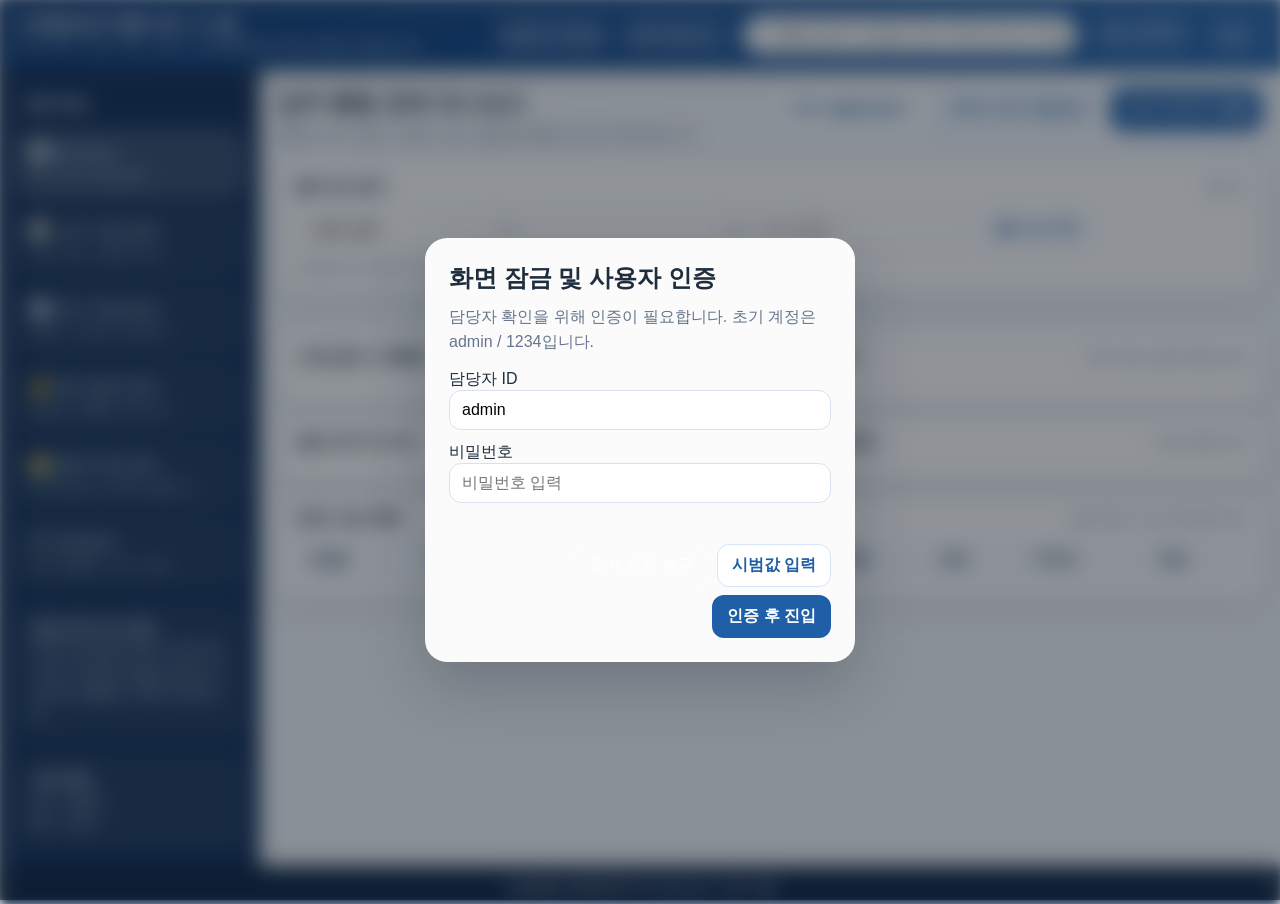
==== index.html @ aa7e74bd "Rename index (4).html to index.html" ====
<!DOCTYPE html>
<html lang="ko">
<head>
<meta charset="UTF-8">
<meta name="viewport" content="width=device-width, initial-scale=1.0">
<title>교육행정업무 통합 관리 시스템 v6.2 PWA</title>
<link rel="manifest" href="./manifest.webmanifest">
<meta name="theme-color" content="#1f5fa8">
<link rel="icon" href="./assets/icons/icon-192.png">
<link rel="apple-touch-icon" href="./assets/icons/icon-192.png">
<link rel="stylesheet" href="./css/style.css">
</head>
<body>
<div id="app" class="app blurred">
<header>
  <div class="title"><strong id="sysName">교육행정업무 통합 관리 시스템</strong><span id="sysSub">사업 계획 · 시달 · 예산 · 결과 · 문서출력을 한 화면 흐름으로 통합 관리</span></div>
  <div id="userChip" class="chip">담당자: 미인증</div>
  <div id="clockChip" class="chip">KST 로딩 중...</div>
  <div class="search"><input id="globalSearch" placeholder="통합 검색: 사업명, 부서, 목적, 장소, 대상"></div>
  <div class="toolbar"><div id="roleChip" class="chip">권한: ADMIN</div><button id="lockBtn" class="ghost">잠금</button></div>
</header>
<aside>
  <h3>업무 메뉴</h3>
  <div class="nav">
    <button class="active" data-page="dash">📊<span> 대시보드</span><small>KPI · 일정 · 알림 현황</small></button>
    <button data-page="create">📝<span> 신규 사업 생성</span><small>기획 · 예산 · 결재선 작성</small></button>
    <button data-page="doc">📄<span> 문서 자동 생성</span><small>계획서 · 회의록 · 결과보고</small></button>
    <button data-page="manage">💰<span> 예산·결과 관리</span><small>실집행 · 집행률 · 결과요약</small></button>
    <button data-page="flow">🗂️<span> 결재·이력 관리</span><small>다단계 결재 · 휴지통 · 활동로그</small></button>
    <button data-page="ops">🛠️<span> 운영센터</span><small>권한 · 템플릿 · 보안 · 백업</small></button>
  </div>
  <div class="sidebox"><strong>운영 단계 v6.2 PWA</strong><br>CSS·JS·Assets·PWA 구조로 분리하고 GitHub Pages 배포와 오프라인 실행을 고려한 버전입니다.</div>
  <div class="sidebox"><strong>시범 계정</strong><br><span style="font-family:Consolas,monospace">ID: admin</span><br><span style="font-family:Consolas,monospace">PW: 1234</span></div>
</aside>
<main>
  <section id="dash" class="page active">
    <div class="top"><div><h1>업무 통합 관제 대시보드</h1><p>총괄 지표, 일정, 위험 신호, 알림센터를 한 번에 확인합니다.</p></div><div class="toolbar"><button id="csvUpBtn" class="sec">CSV 일괄 업로드</button><button id="csvTplBtn" class="soft">CSV 서식 다운로드</button><button id="yearOutBtn" class="pri">연간 데이터 추출</button><input id="csvFile" type="file" accept=".csv" hidden></div></div>
    <div class="card" style="margin-bottom:12px"><div class="section"><h2>필터 및 검색</h2><span id="resultMeta">총 0건</span></div><div class="filters"><select id="statusF"><option value="all">전체 상태</option><option>기획</option><option>시달</option><option>완료</option><option>보류</option></select><select id="yearF"></select><input id="deptF" placeholder="부서 필터"><button id="clearF" class="sec">필터 초기화</button><span class="muted">사업명·부서·담당자·목적·장소·태그를 통합 검색합니다.</span></div></div>
    <div id="kpis" class="grid4"></div>
    <div id="alerts" class="alerts"></div>
    <div class="grid2" style="margin-bottom:12px">
      <div class="card"><div class="section"><h2>사업 일정 스케줄러</h2><span>KST 기준 D-Day</span></div><div id="months" style="display:grid;grid-template-columns:repeat(12,1fr);gap:6px;margin-bottom:8px"></div><div id="timeline"></div></div>
      <div class="card"><div class="section"><h2>알림센터</h2><span>기한, 예산, 결재 위험 신호</span></div><div id="dashNotes" class="note-list"></div></div>
    </div>
    <div class="grid2" style="margin-bottom:12px">
      <div class="card"><div class="section"><h2>일정 요약 리스트</h2><span>기한 임박 순</span></div><div id="sched" class="note-list"></div></div>
      <div class="card"><div class="section"><h2>상태별 분포</h2><span>사업 진행 단계</span></div><div id="statusSummary" class="note-list"></div></div>
    </div>
    <div class="card"><div class="section"><h2>전체 사업 목록</h2><span>상태 변경, 수정, 휴지통 이동</span></div><div class="wrap"><table><thead><tr><th>사업명</th><th>부서</th><th>기간</th><th>예산</th><th>실집행</th><th>결재</th><th>상태</th><th>D-Day</th><th>작업</th></tr></thead><tbody id="projectRows"></tbody></table></div></div>
  </section>

  <section id="create" class="page">
    <div class="top"><div><h1>신규 사업 생성</h1><p>기획·지침 수립에 필요한 마스터 데이터와 다단계 결재선을 함께 작성합니다.</p></div><div class="toolbar"><span id="editBadge" class="mini badge" style="display:none">수정 모드</span><button id="resetForm" class="sec">입력 초기화</button><button id="saveProj" class="pri">저장</button></div></div>
    <div class="card">
      <div class="section"><h2>과거 사업 복제 및 수정</h2><span>기존 사업을 복제하거나 수정 모드로 불러옵니다.</span></div>
      <div class="form">
        <div><label>복제 대상 사업</label><select id="cloneSel"><option value="">새로 작성</option></select></div>
        <div><label>수정 대상 사업</label><select id="editSel"><option value="">선택 안 함</option></select></div>
        <div><label>담당 부서</label><input id="fDept"></div>
        <div><label>담당자 메모</label><input id="fMgr"></div>
        <div><label>사업명</label><input id="fTitle"></div>
        <div><label>사업 유형</label><select id="fType"><option value="">선택</option><option>연수</option><option>회의</option><option>행사</option><option>공모</option><option>지원사업</option><option>점검</option><option>기타</option></select></div>
        <div><label>대상</label><input id="fTarget"></div>
        <div><label>장소</label><input id="fLoc"></div>
        <div><label>시작일</label><input id="fStart" type="date"></div>
        <div><label>종료일</label><input id="fEnd" type="date"></div>
        <div><label>우선순위</label><select id="fPriority"><option>중</option><option>상</option><option>하</option></select></div>
        <div><label>보안 등급</label><select id="fSec"><option>일반</option><option>대내</option><option>비공개</option></select></div>
        <div><label>최종 결재권자</label><input id="fApprover"></div>
        <div><label>결재 완료 목표일</label><input id="fDue" type="date"></div>
        <div class="full"><label>분류 태그</label><input id="fTags"></div>
        <div><label>추진 근거</label><textarea id="fBasis"></textarea></div>
        <div><label>목적</label><textarea id="fPurpose"></textarea></div>
        <div class="full"><label>방침</label><textarea id="fPolicy"></textarea></div>
      </div>
      <div class="section" style="margin-top:14px"><h3>예산 산출 엔진</h3><button id="addBudget" class="soft">예산 행 추가</button></div>
      <div class="wrap"><table><thead><tr><th>항목명</th><th>단가</th><th>인원</th><th>횟수</th><th>산출액</th><th>작업</th></tr></thead><tbody id="budgetRows"></tbody></table></div>
      <div style="display:flex;justify-content:flex-end;gap:8px;font-weight:800;margin-top:8px"><span>총액</span><span id="budgetTotal">0원</span></div>
      <div class="section" style="margin-top:14px"><h3>다단계 결재선</h3><button id="loadDefLine" class="soft">기본 결재선 불러오기</button></div>
      <div><label>결재선 정의</label><textarea id="fLine" placeholder="예: 기안:담당자&#10;검토:팀장&#10;협조:과장&#10;최종결재:교육장"></textarea><div class="muted" style="margin-top:6px">한 줄에 <strong>단계명:담당자/권한자</strong> 형식으로 입력합니다. 저장 시 첫 단계는 진행중, 나머지는 대기로 시작됩니다.</div></div>
    </div>
  </section>

  <section id="doc" class="page">
    <div class="top"><div><h1>문서 자동 생성</h1><p>계획서, 회의록, 결과보고서를 라이브 프리뷰와 함께 생성합니다.</p></div><div class="toolbar"><button id="copyHtml" class="sec">에듀파인 복사용 HTML 복사</button><button id="downRtf" class="pri">한글(.rtf) 다운로드</button><button id="printBtn" class="soft">인쇄</button></div></div>
    <div class="split">
      <div class="card">
        <div class="section"><h2>문서 컨트롤 패널</h2><span>저장된 사업과 템플릿 선택</span></div>
        <div class="form">
          <div><label>사업 선택</label><select id="dProj"></select></div>
          <div><label>문서 템플릿</label><select id="dTpl"><option value="plan">계획서</option><option value="minutes">회의록</option><option value="result">결과보고서</option></select></div>
          <div class="full"><label>문서 제목</label><input id="dTitle" placeholder="문서 제목을 직접 수정할 수 있습니다."></div>
          <div><label>문서 표기 부서</label><input id="dDept"></div>
          <div><label>기안자 표기</label><input id="dOfficer"></div>
          <div><label>수신</label><input id="dRecv" placeholder="예: 각급학교장, 관계 부서장"></div>
          <div><label>공개 구분</label><select id="dOpen"><option>공개</option><option>부분공개</option><option>비공개</option></select></div>
          <div><label>시행일자</label><input id="dDate" type="date"></div>
          <div><label>문서번호</label><input id="dNo"></div>
          <div class="full"><label>붙임 / 비고</label><textarea id="dAttach" style="min-height:88px" placeholder="여러 줄 입력 가능&#10;예: 1. 세부 추진 일정 1부.&#10;2. 예산 산출 기초내역 1부."></textarea></div>
        </div>
        <div class="note-list" style="margin-top:12px">
          <div class="note info"><strong>템플릿 연동</strong>운영센터에서 설정한 머리말·꼬리말·회의 안건 문구가 문서 프리뷰에 즉시 반영됩니다.</div>
          <div class="note info"><strong>다단계 결재선 출력</strong>사업별 결재선을 표 형태로 자동 삽입하여 공문서 흐름을 명확하게 표현합니다.</div>
        </div>
      </div>
      <div class="card"><div class="section"><h2>라이브 프리뷰</h2><span id="previewMeta" class="mini badge">미리보기 준비 중</span></div><div class="preview"><div id="docPaper" class="paper"></div></div></div>
    </div>
  </section>

  <section id="manage" class="page">
    <div class="top"><div><h1>예산·결과 관리</h1><p>사업별 실집행, 집행률, 차액, 결과 요약을 입력하고 관리합니다.</p></div><div class="toolbar"><button id="saveManage" class="pri">변경 저장</button></div></div>
    <div class="grid2">
      <div class="card"><div class="section"><h2>사업별 예산·결과 입력</h2><span>실집행액과 결과 요약 수정</span></div><div class="wrap"><table><thead><tr><th>사업명</th><th>계획예산</th><th>실집행액</th><th>차액</th><th>집행률</th><th>결과 요약</th></tr></thead><tbody id="manageRows"></tbody></table></div></div>
      <div class="card"><div class="section"><h2>예산 관제 요약</h2><span>예산 대비 실집행 기준</span></div><div id="manageSummary" class="note-list"></div></div>
    </div>
  </section>

  <section id="flow" class="page">
    <div class="top"><div><h1>결재·이력 관리</h1><p>사업별 다단계 결재, 문서번호, 활동 이력, 휴지통 복원을 통합 관리합니다.</p></div><div class="toolbar"><button id="saveFlowMeta" class="pri">결재 정보 저장</button></div></div>
    <div class="grid2">
      <div class="card"><div class="section"><h2>결재·문서 흐름 보드</h2><span>결재선 진행, 반려, 재개, 문서번호 관리</span></div><div class="wrap"><table><thead><tr><th>사업명</th><th>결재선</th><th>결재상태</th><th>결재기한</th><th>문서번호</th><th>우선/보안</th><th>작업</th></tr></thead><tbody id="flowRows"></tbody></table></div></div>
      <div class="card"><div class="section"><h2>결재 관제 요약</h2><span>미결재, 반려, 임박 건수</span></div><div id="flowSummary" class="note-list"></div></div>
    </div>
    <div class="grid2" style="margin-top:12px">
      <div class="card"><div class="section"><h2>최근 활동 이력</h2><span>저장, 상태변경, 결재 진행, 복원 로그</span></div><div class="wrap"><table><thead><tr><th>시각</th><th>구분</th><th>사업명</th><th>상세</th></tr></thead><tbody id="logRows"></tbody></table></div></div>
      <div class="card"><div class="section"><h2>휴지통</h2><span>삭제 사업 복원 및 영구 삭제</span></div><div class="wrap"><table><thead><tr><th>사업명</th><th>삭제시각</th><th>상태</th><th>작업</th></tr></thead><tbody id="trashRows"></tbody></table></div></div>
    </div>
  </section>

  <section id="ops" class="page">
    <div class="top"><div><h1>운영센터</h1><p>권한 모드, 템플릿, 보안, 백업, 기본 설정을 통합 관리합니다.</p></div><div class="toolbar"><button id="saveOps" class="pri">운영 설정 저장</button></div></div>
    <div class="grid2">
      <div class="card">
        <div class="section"><h2>권한 모드 및 세션 운영</h2><span>역할 기반 메뉴·기능 제어</span></div>
        <div class="form">
          <div><label>현재 세션 권한</label><select id="oRole"><option value="admin">ADMIN · 전체 권한</option><option value="writer">WRITER · 작성/수정 중심</option><option value="reviewer">REVIEWER · 결재/검토 중심</option><option value="viewer">VIEWER · 조회 중심</option></select></div>
          <div><label>권한 모드 적용</label><select id="oEnforce"><option value="true">적용</option><option value="false">적용 안 함</option></select></div>
          <div class="full"><label>기본 결재선 정의</label><input id="oLine" placeholder="예: 기안:담당자|검토:팀장|협조:과장|최종결재:교육장"></div>
        </div>
        <div class="note info" style="margin-top:12px"><strong>권한 안내</strong>ADMIN은 전체 기능, WRITER는 작성·예산 수정, REVIEWER는 결재 진행, VIEWER는 조회·문서출력 중심으로 동작합니다.</div>
      </div>
      <div class="card"><div class="section"><h2>알림센터 전체 보기</h2><span>기한 경과, 반려, 예산 초과, 문서 누락</span></div><div id="opsNotes" class="note-list"></div></div>
    </div>
    <div class="grid2" style="margin-top:12px">
      <div class="card">
        <div class="section"><h2>문서 템플릿 정책</h2><span>문구를 수정하면 프리뷰와 다운로드에 즉시 반영됩니다.</span></div>
        <div class="form">
          <div class="full"><label>계획서 머리말</label><textarea id="tplPlanHead"></textarea></div>
          <div class="full"><label>계획서 마무리 문구</label><textarea id="tplPlanFoot"></textarea></div>
          <div class="full"><label>회의록 기본 안건</label><textarea id="tplMinutes"></textarea></div>
          <div class="full"><label>결과보고서 마무리 문구</label><textarea id="tplResultFoot"></textarea></div>
        </div>
      </div>
      <div class="card">
        <div class="section"><h2>기본 설정 · 보안 · 백업</h2><span>로컬 인증값과 기본값 관리</span></div>
        <div class="form">
          <div><label>시스템 명칭</label><input id="oSys"></div>
          <div><label>상단 설명 문구</label><input id="oSub"></div>
          <div><label>하단 저작권 문구</label><input id="oFoot"></div>
          <div><label>기본 부서명</label><input id="oDept"></div>
          <div><label>담당자 표시명</label><input id="oOfficer"></div>
          <div><label>문서 서명 문구</label><input id="oSeal"></div>
          <div><label>기본 최종 결재권자</label><input id="oApprover"></div>
          <div><label>기본 문서번호 접두</label><input id="oPrefix"></div>
          <div><label>로그인 ID</label><input id="oId"></div>
          <div><label>로그인 비밀번호</label><input id="oPw" type="password"></div>
          <div><label>자동 잠금 시간(분)</label><input id="oIdle" type="number" min="1" max="480"></div>
        </div>
        <div class="note info" style="margin-top:12px"><strong>보안 안내</strong>이 시스템은 브라우저 로컬 저장소 기반 시제품입니다. 실제 배포 시에는 서버 인증, 권한 분리, 암호화 저장, 접근 로그 분리가 필요합니다.<div id="auditMeta" class="muted" style="margin-top:8px"></div></div>
        <div class="toolbar" style="margin-top:12px"><button id="backupBtn" class="sec">백업 JSON 내보내기</button><button id="restoreBtn" class="soft">백업 JSON 불러오기</button><button id="resetBtn" class="warn">시범 데이터 재설정</button><button id="lockNow" class="bad">즉시 잠금</button><input id="restoreFile" type="file" accept=".json" hidden></div>
      </div>
    </div>
  </section>
</main>
<footer id="footText">Copyright 2026@박주가리교감 상시 고정 노출</footer>
</div>

<div id="auth" class="auth">
  <div class="authbox">
    <h2>화면 잠금 및 사용자 인증</h2>
    <p>담당자 확인을 위해 인증이 필요합니다. 초기 계정은 admin / 1234입니다.</p>
    <div><label>담당자 ID</label><input id="authId" autocomplete="username" placeholder="담당자 ID 입력"></div>
    <div style="margin-top:12px"><label>비밀번호</label><input id="authPw" type="password" autocomplete="current-password" placeholder="비밀번호 입력"></div>
    <div id="authErr" class="err"></div>
    <div class="toolbar" style="justify-content:flex-end;margin-top:12px"><button id="resetLogin" class="ghost">초기 계정 복구</button><button id="demoLogin" class="sec">시범값 입력</button><button id="loginBtn" class="pri">인증 후 진입</button></div>
  </div>
</div>

<script>
/* index-only login patch: 기본 로그인 계정을 admin / 1234로 고정 */
(function(){
  const SETTINGS_KEY = 'eduAdminIntegratedSettings_v6';
  const OLD_SETTINGS_KEYS = ['eduAdminIntegratedSettings_v5','eduAdminIntegratedSettings_v4','eduAdminIntegratedSettings_v3'];
  try {
    let saved = {};
    const raw = localStorage.getItem(SETTINGS_KEY) || OLD_SETTINGS_KEYS.map(k => localStorage.getItem(k)).find(Boolean);
    if (raw) saved = JSON.parse(raw) || {};
    saved.loginId = 'admin';
    saved.loginPassword = '1234';
    localStorage.setItem(SETTINGS_KEY, JSON.stringify(saved));
  } catch (err) {
    localStorage.setItem(SETTINGS_KEY, JSON.stringify({ loginId: 'admin', loginPassword: '1234' }));
  }
})();
</script>
<script src="./js/app.js?v=6.2-login-1234"></script>
<script>
/* app.js 로딩 후에도 초기값/복구값/시범값 입력 버튼이 admin / 1234를 쓰도록 보정 */
(function(){
  try {
    if (typeof defaults !== 'undefined') {
      defaults.loginId = 'admin';
      defaults.loginPassword = '1234';
    }
    if (typeof settings !== 'undefined') {
      settings.loginId = 'admin';
      settings.loginPassword = '1234';
      if (typeof saveSettings === 'function') saveSettings();
    }
    const demoBtn = document.getElementById('demoLogin');
    if (demoBtn) demoBtn.onclick = function(){
      document.getElementById('authId').value = 'admin';
      document.getElementById('authPw').value = '1234';
    };
    const resetBtn = document.getElementById('resetLogin');
    if (resetBtn) resetBtn.onclick = function(){
      if (typeof settings !== 'undefined') {
        settings.loginId = 'admin';
        settings.loginPassword = '1234';
        if (typeof saveSettings === 'function') saveSettings();
      }
      document.getElementById('authId').value = 'admin';
      document.getElementById('authPw').value = '1234';
      const err = document.getElementById('authErr');
      if (err) err.textContent = '초기 계정 admin / 1234로 복구했습니다. 인증 후 진입을 누르세요.';
      try { if (typeof fillOps === 'function') fillOps(); } catch(e) {}
    };
    const id = document.getElementById('authId');
    if (id && !id.value) id.value = 'admin';
    const pw = document.getElementById('authPw');
    if (pw && !pw.value) pw.value = '';
    try { if (typeof fillOps === 'function') fillOps(); } catch(e) {}
  } catch (err) {
    console.warn('login patch failed', err);
  }
})();
</script>
</body>
</html>
---- css/style.css ----
/* 교육행정업무 통합 관리 시스템 v6.2 PWA */
:root{--bg:#f4f7fb;--card:#fff;--line:#d9e2ec;--text:#1f2d3d;--muted:#66758b;--pri:#1f5fa8;--pri2:#123b72;--ok:#19784c;--warn:#b2730d;--bad:#b2382f;--soft:#eef4fb;--shadow:0 10px 28px rgba(15,23,42,.08)}
*{box-sizing:border-box} html,body{margin:0;padding:0;font-family:"Malgun Gothic","Apple SD Gothic Neo",sans-serif;color:var(--text);background:var(--bg)}
button,input,select,textarea{font:inherit} button{cursor:pointer;border:1px solid transparent;border-radius:12px;padding:10px 14px} button:disabled{opacity:.55;cursor:not-allowed}
input,select,textarea{width:100%;padding:10px 12px;border:1px solid var(--line);border-radius:12px;background:#fff} textarea{min-height:96px;resize:vertical}
.app{min-height:100vh;display:grid;grid-template-columns:260px 1fr;grid-template-rows:70px 1fr 40px;grid-template-areas:"h h" "s m" "f f";transition:filter .2s}
.blurred{filter:blur(6px);user-select:none;pointer-events:none}
header{grid-area:h;display:grid;grid-template-columns:1.4fr auto auto 1fr auto;gap:10px;align-items:center;padding:0 16px;background:linear-gradient(135deg,var(--pri2),var(--pri));color:#fff;box-shadow:0 4px 14px rgba(0,0,0,.18)}
header .title strong{display:block} header .title span{font-size:.84rem;color:rgba(255,255,255,.85)}
.chip{padding:8px 11px;border-radius:14px;background:rgba(255,255,255,.12);border:1px solid rgba(255,255,255,.18);font-size:.9rem;white-space:nowrap}
.search{position:relative}.search:before{content:"⌕";position:absolute;left:12px;top:8px;color:#66758b}.search input{padding-left:34px;border:none;border-radius:999px}
aside{grid-area:s;background:#163258;color:#eef5ff;padding:16px;overflow:auto}
aside h3{margin:8px 10px 14px;font-size:.95rem}
.nav{display:flex;flex-direction:column;gap:8px}.nav button{width:100%;text-align:left;background:rgba(255,255,255,.06);color:#eef5ff;border-color:rgba(255,255,255,.08);padding:13px;border-radius:16px}.nav button.active{background:rgba(255,255,255,.16)}.nav button small{display:block;opacity:.72;font-size:.75rem;margin-top:4px}
.sidebox{margin-top:14px;padding:14px;border-radius:16px;background:rgba(255,255,255,.06);border:1px solid rgba(255,255,255,.08);font-size:.86rem;line-height:1.55}
main{grid-area:m;padding:18px;overflow:auto}
footer{grid-area:f;display:flex;align-items:center;justify-content:center;background:#0f2746;color:#fff;font-size:.82rem}
.page{display:none}.page.active{display:block}
.top{display:flex;justify-content:space-between;align-items:flex-start;gap:12px;margin-bottom:14px}.top h1{margin:0 0 6px;font-size:1.45rem}.top p{margin:0;color:var(--muted)}
.toolbar{display:flex;gap:8px;flex-wrap:wrap}
.card{background:var(--card);border:1px solid var(--line);border-radius:18px;box-shadow:var(--shadow);padding:16px}
.grid4{display:grid;grid-template-columns:repeat(4,minmax(0,1fr));gap:12px;margin-bottom:12px}
.grid2{display:grid;grid-template-columns:repeat(2,minmax(0,1fr));gap:12px}
.section{display:flex;justify-content:space-between;align-items:center;gap:8px;margin-bottom:10px}.section h2,.section h3{margin:0;font-size:1rem}.section span{color:var(--muted);font-size:.85rem}
.kpi{min-height:110px;position:relative;overflow:hidden}.kpi:after{content:"";position:absolute;right:-24px;top:-28px;width:110px;height:110px;border-radius:50%;background:rgba(31,95,168,.08)}.kpi .label{color:var(--muted);font-size:.9rem}.kpi .value{font-size:1.9rem;font-weight:800}.kpi .foot{color:var(--muted);font-size:.84rem}
.filters{display:flex;gap:8px;flex-wrap:wrap;align-items:center}.filters input,.filters select{max-width:220px}
.alerts{display:grid;grid-template-columns:repeat(3,minmax(0,1fr));gap:12px;margin-bottom:12px}.alert{padding:14px;border-radius:16px;border:1px solid var(--line)}.alert strong{display:block;margin-bottom:6px}.a1{background:#fdeceb}.a2{background:#fff4e4}.a3{background:#e8f1fe}
table{width:100%;border-collapse:collapse} th,td{border-bottom:1px solid #e8eef5;padding:9px 10px;text-align:left;vertical-align:top} th{background:#f7faff;font-size:.9rem}
.wrap{max-height:460px;overflow:auto;border:1px solid #e6edf6;border-radius:14px}
.mini{padding:6px 9px;border-radius:999px;font-size:.78rem;font-weight:700;display:inline-flex;align-items:center}
.st-기획{background:#eaf1ff;color:#2458a5}.st-시달{background:#fff2e4;color:#b06d08}.st-완료{background:#e9f8f0;color:#1d7b4d}.st-보류{background:#fdecee;color:#b2372f}
.badge{background:#eef3ff;color:var(--pri)} .muted{color:var(--muted);font-size:.84rem}
.actions{display:flex;gap:6px;flex-wrap:wrap}
.form{display:grid;grid-template-columns:repeat(2,minmax(0,1fr));gap:12px}.full{grid-column:1/-1}
.split{display:grid;grid-template-columns:1fr 1fr;gap:12px}
.preview{background:#dbe6f3;border:1px solid #dfe8f4;border-radius:16px;padding:14px;min-height:660px}
.paper{background:#fff;border-radius:12px;box-shadow:0 16px 36px rgba(15,23,42,.12);max-width:860px;margin:0 auto;padding:26px 28px;min-height:620px;font-family:"Batang","바탕",serif;line-height:1.6}
.paper h1{text-align:center;margin:0 0 16px;font-size:1.45rem}.paper td,.paper th{border:1px solid #444;padding:6px 8px}.paper th{background:#f3f3f3}.box{border:1px solid #444;padding:10px 12px;min-height:62px;white-space:pre-wrap;margin-bottom:12px}.sec-title{font-weight:700;margin:12px 0 6px}.sign{text-align:right;white-space:pre-wrap;margin-top:14px}
.note-list{display:flex;flex-direction:column;gap:10px}.note{border:1px solid #e6edf6;border-radius:14px;padding:12px 14px;background:#fff}.note.warn{background:#fff4e4}.note.bad{background:#fdeceb}.note.info{background:#e8f1fe}.note strong{display:block;margin-bottom:6px}
.approval{display:flex;gap:6px;flex-wrap:wrap}.step{padding:6px 9px;border-radius:999px;border:1px solid #dce7f6;background:#f8fbff;font-size:.79rem}.step.p{background:#fff5e8;border-color:#efd3a3}.step.d{background:#e9f8ef;border-color:#cfe9dc}.step.r{background:#fdeced;border-color:#f0c8c4}
.auth{position:fixed;inset:0;display:flex;align-items:center;justify-content:center;background:rgba(10,18,30,.45);backdrop-filter:blur(9px)}.authbox{width:min(430px,calc(100% - 28px));background:rgba(255,255,255,.97);border-radius:22px;padding:24px;box-shadow:0 22px 60px rgba(15,23,42,.22)}
.authbox h2{margin:0 0 10px}.authbox p{color:var(--muted);line-height:1.6;margin:0 0 14px}.err{color:var(--bad);min-height:1.2em;margin-top:10px}
.pri{background:var(--pri);color:#fff;font-weight:700}.sec{background:#fff;color:var(--pri);border-color:#d7e4f8;font-weight:700}.soft{background:#eef4fb;color:var(--pri);border-color:#d7e4f8;font-weight:700}.ok{background:var(--ok);color:#fff;font-weight:700}.warn{background:var(--warn);color:#fff;font-weight:700}.bad{background:var(--bad);color:#fff;font-weight:700}.ghost{background:rgba(255,255,255,.1);color:#fff;border-color:rgba(255,255,255,.22)}
@media(max-width:1180px){.grid4,.alerts,.grid2,.split{grid-template-columns:1fr}.form{grid-template-columns:1fr}header{grid-template-columns:1fr}}
@media(max-width:920px){.app{grid-template-columns:76px 1fr}.nav button span,.nav button small,aside h3,.sidebox{display:none}.nav button{text-align:center;padding:12px}}
@media print{body *{visibility:hidden}#docPaper,#docPaper *{visibility:visible}#docPaper{position:absolute;left:0;top:0;width:100%;box-shadow:none}}
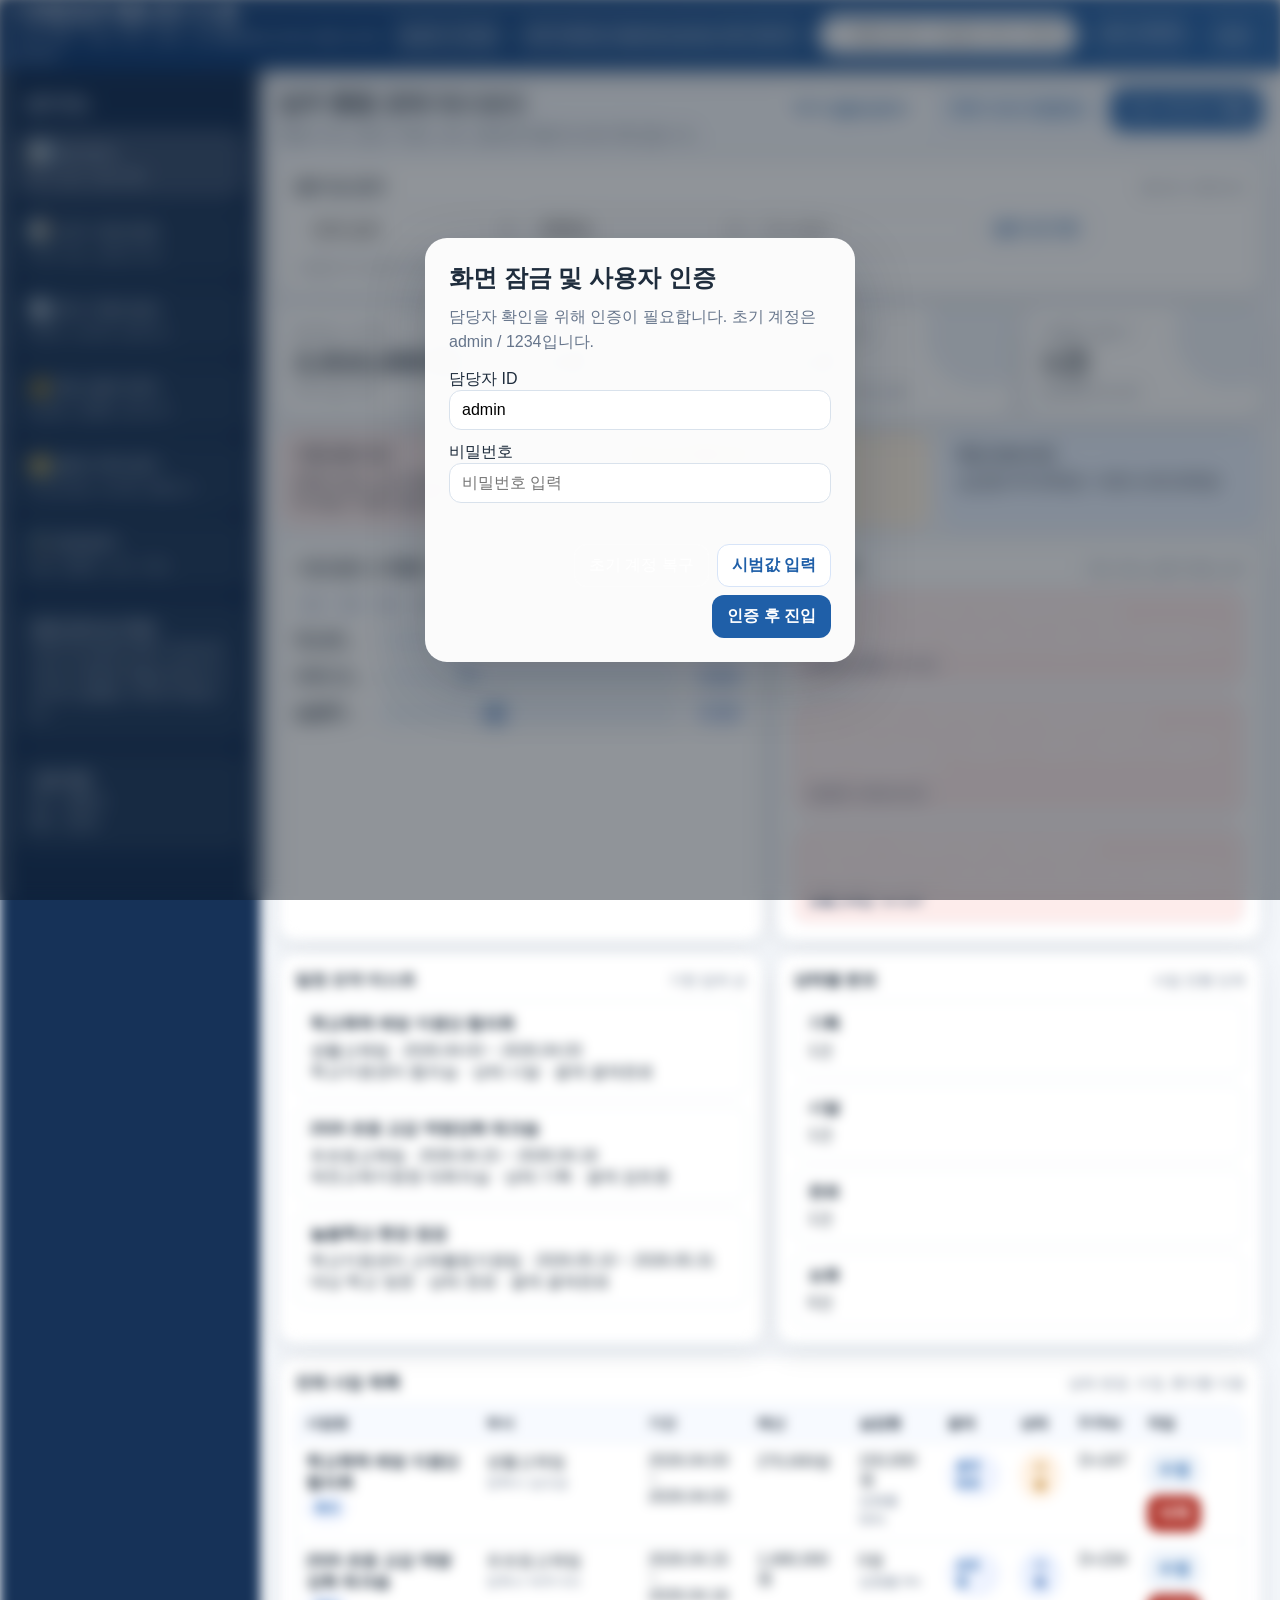
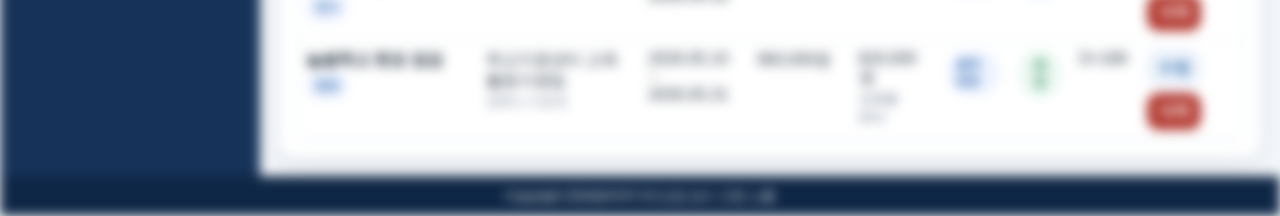
==== commit 1edee715: "Add files via upload" ====
--- a/index.html
+++ b/index.html
@@ -203,7 +203,7 @@
   }
 })();
 </script>
-<script src="./js/app.js?v=6.2-login-1234"></script>
+<script src="./js/app.js?v=6.2.1-login-1234-fix1"></script>
 <script>
 /* app.js 로딩 후에도 초기값/복구값/시범값 입력 버튼이 admin / 1234를 쓰도록 보정 */
 (function(){
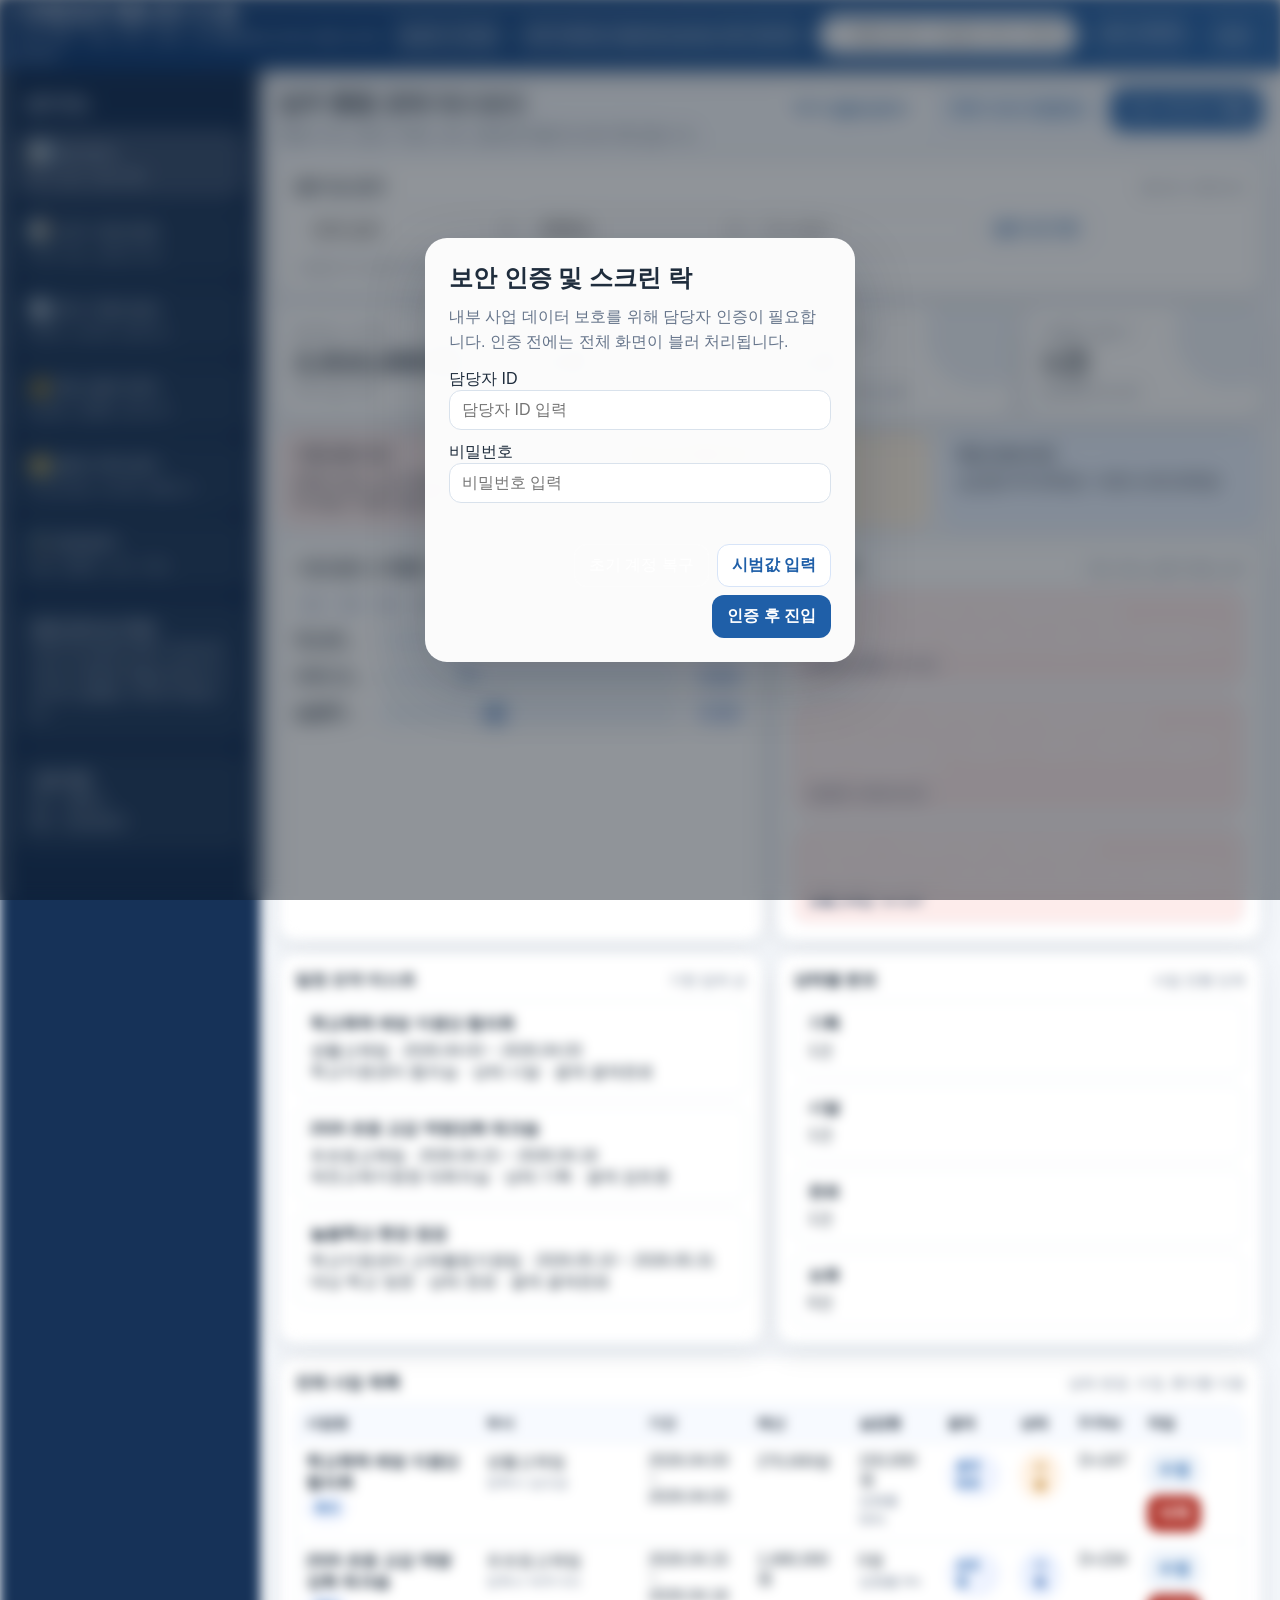
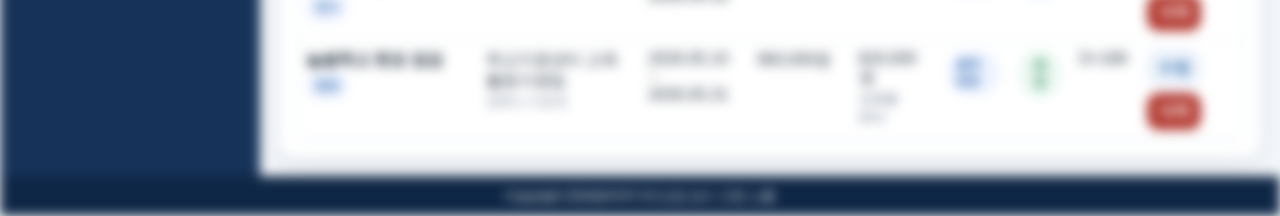
==== commit d22e51d1: "Add files via upload" ====
--- a/index.html
+++ b/index.html
@@ -30,7 +30,7 @@
     <button data-page="ops">🛠️<span> 운영센터</span><small>권한 · 템플릿 · 보안 · 백업</small></button>
   </div>
   <div class="sidebox"><strong>운영 단계 v6.2 PWA</strong><br>CSS·JS·Assets·PWA 구조로 분리하고 GitHub Pages 배포와 오프라인 실행을 고려한 버전입니다.</div>
-  <div class="sidebox"><strong>시범 계정</strong><br><span style="font-family:Consolas,monospace">ID: admin</span><br><span style="font-family:Consolas,monospace">PW: 1234</span></div>
+  <div class="sidebox"><strong>시범 계정</strong><br><span style="font-family:Consolas,monospace">ID: admin</span><br><span style="font-family:Consolas,monospace">PW: edu2026!</span></div>
 </aside>
 <main>
   <section id="dash" class="page active">
@@ -177,8 +177,8 @@
 
 <div id="auth" class="auth">
   <div class="authbox">
-    <h2>화면 잠금 및 사용자 인증</h2>
-    <p>담당자 확인을 위해 인증이 필요합니다. 초기 계정은 admin / 1234입니다.</p>
+    <h2>보안 인증 및 스크린 락</h2>
+    <p>내부 사업 데이터 보호를 위해 담당자 인증이 필요합니다. 인증 전에는 전체 화면이 블러 처리됩니다.</p>
     <div><label>담당자 ID</label><input id="authId" autocomplete="username" placeholder="담당자 ID 입력"></div>
     <div style="margin-top:12px"><label>비밀번호</label><input id="authPw" type="password" autocomplete="current-password" placeholder="비밀번호 입력"></div>
     <div id="authErr" class="err"></div>
@@ -186,64 +186,6 @@
   </div>
 </div>
 
-<script>
-/* index-only login patch: 기본 로그인 계정을 admin / 1234로 고정 */
-(function(){
-  const SETTINGS_KEY = 'eduAdminIntegratedSettings_v6';
-  const OLD_SETTINGS_KEYS = ['eduAdminIntegratedSettings_v5','eduAdminIntegratedSettings_v4','eduAdminIntegratedSettings_v3'];
-  try {
-    let saved = {};
-    const raw = localStorage.getItem(SETTINGS_KEY) || OLD_SETTINGS_KEYS.map(k => localStorage.getItem(k)).find(Boolean);
-    if (raw) saved = JSON.parse(raw) || {};
-    saved.loginId = 'admin';
-    saved.loginPassword = '1234';
-    localStorage.setItem(SETTINGS_KEY, JSON.stringify(saved));
-  } catch (err) {
-    localStorage.setItem(SETTINGS_KEY, JSON.stringify({ loginId: 'admin', loginPassword: '1234' }));
-  }
-})();
-</script>
-<script src="./js/app.js?v=6.2.1-login-1234-fix1"></script>
-<script>
-/* app.js 로딩 후에도 초기값/복구값/시범값 입력 버튼이 admin / 1234를 쓰도록 보정 */
-(function(){
-  try {
-    if (typeof defaults !== 'undefined') {
-      defaults.loginId = 'admin';
-      defaults.loginPassword = '1234';
-    }
-    if (typeof settings !== 'undefined') {
-      settings.loginId = 'admin';
-      settings.loginPassword = '1234';
-      if (typeof saveSettings === 'function') saveSettings();
-    }
-    const demoBtn = document.getElementById('demoLogin');
-    if (demoBtn) demoBtn.onclick = function(){
-      document.getElementById('authId').value = 'admin';
-      document.getElementById('authPw').value = '1234';
-    };
-    const resetBtn = document.getElementById('resetLogin');
-    if (resetBtn) resetBtn.onclick = function(){
-      if (typeof settings !== 'undefined') {
-        settings.loginId = 'admin';
-        settings.loginPassword = '1234';
-        if (typeof saveSettings === 'function') saveSettings();
-      }
-      document.getElementById('authId').value = 'admin';
-      document.getElementById('authPw').value = '1234';
-      const err = document.getElementById('authErr');
-      if (err) err.textContent = '초기 계정 admin / 1234로 복구했습니다. 인증 후 진입을 누르세요.';
-      try { if (typeof fillOps === 'function') fillOps(); } catch(e) {}
-    };
-    const id = document.getElementById('authId');
-    if (id && !id.value) id.value = 'admin';
-    const pw = document.getElementById('authPw');
-    if (pw && !pw.value) pw.value = '';
-    try { if (typeof fillOps === 'function') fillOps(); } catch(e) {}
-  } catch (err) {
-    console.warn('login patch failed', err);
-  }
-})();
-</script>
+<script src="./js/app.js"></script>
 </body>
 </html>
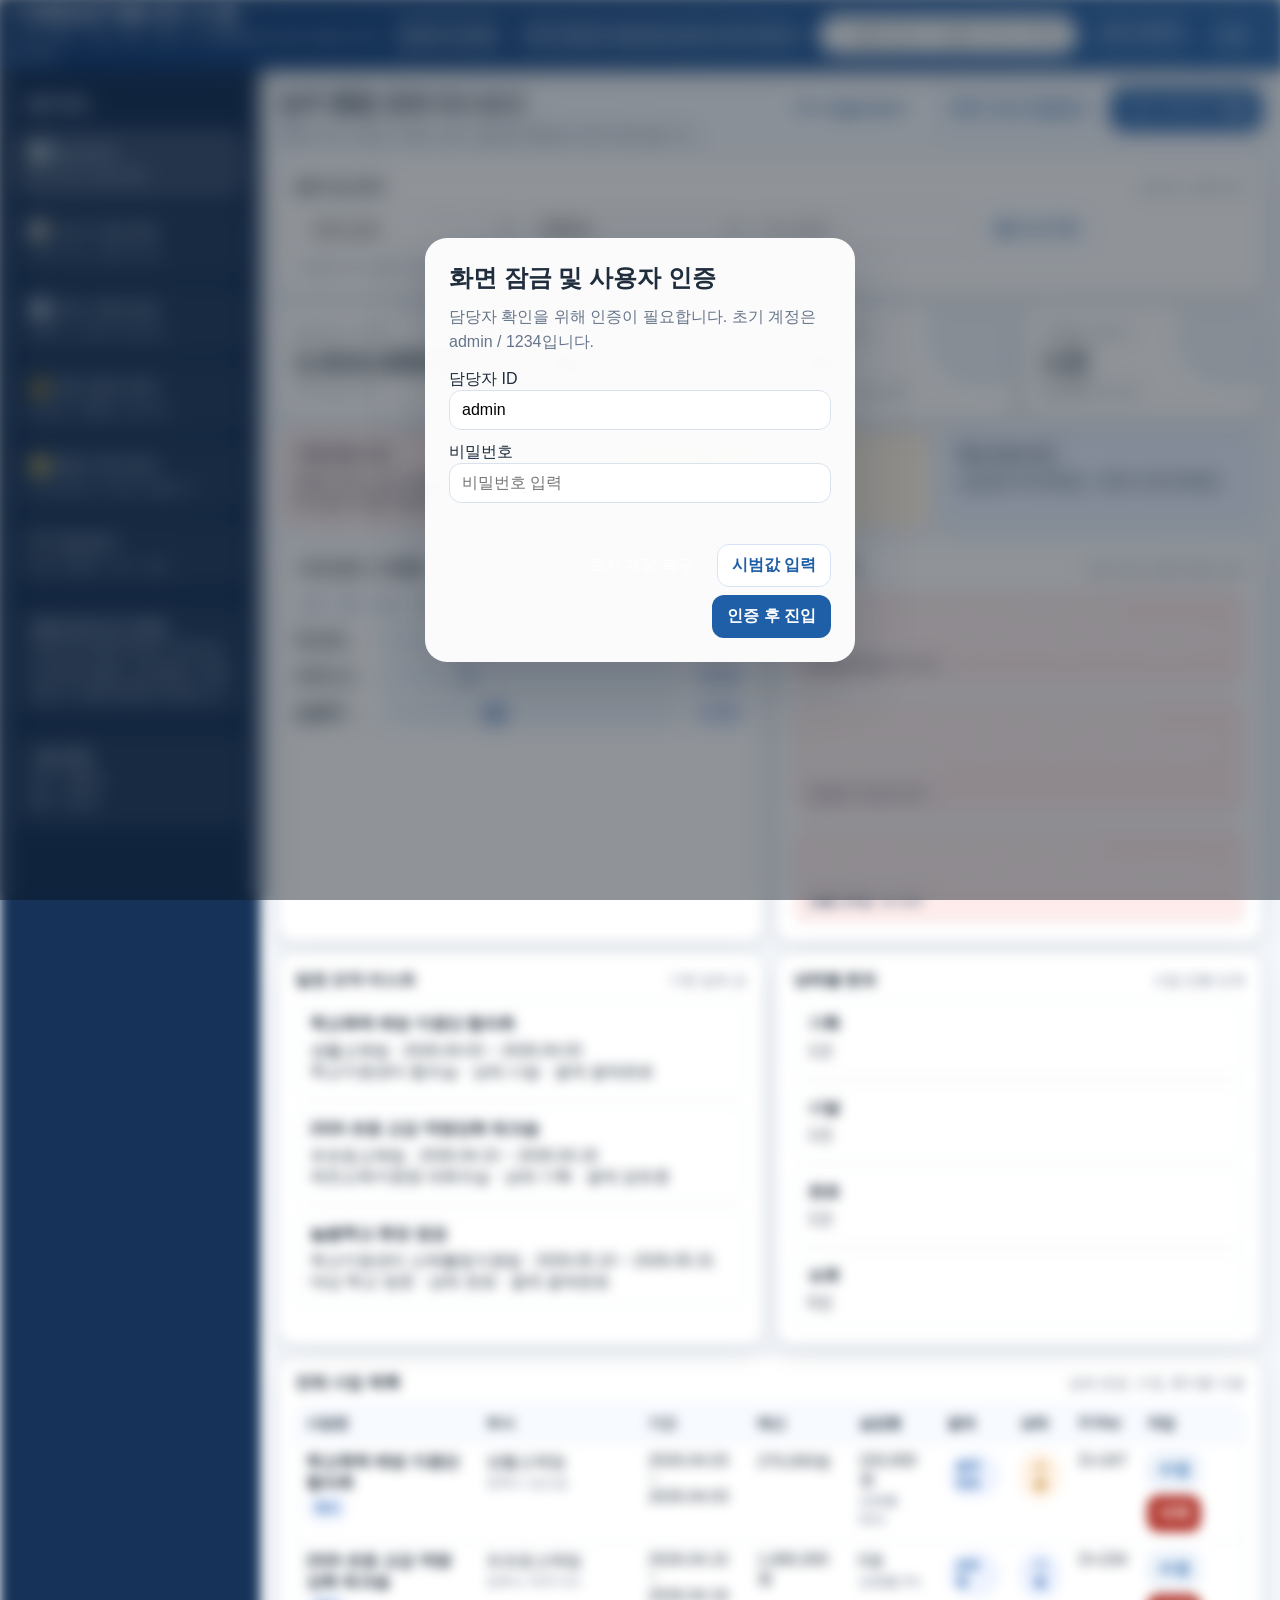
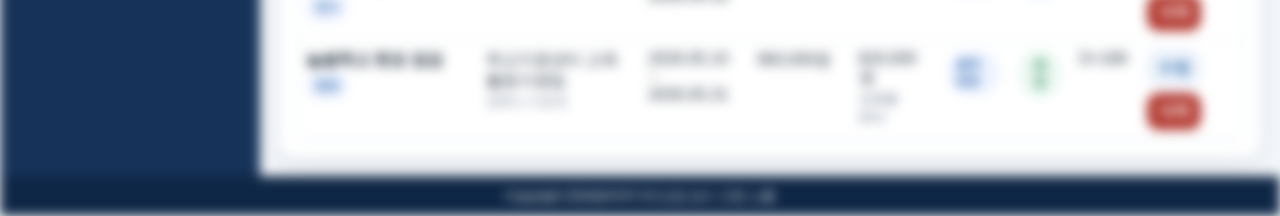
==== commit afb88a38: "Add files via upload" ====
--- a/index.html
+++ b/index.html
@@ -3,12 +3,12 @@
 <head>
 <meta charset="UTF-8">
 <meta name="viewport" content="width=device-width, initial-scale=1.0">
-<title>교육행정업무 통합 관리 시스템 v6.2 PWA</title>
+<title>교육행정업무 통합 관리 시스템 v6.2.3 PWA</title>
 <link rel="manifest" href="./manifest.webmanifest">
 <meta name="theme-color" content="#1f5fa8">
 <link rel="icon" href="./assets/icons/icon-192.png">
 <link rel="apple-touch-icon" href="./assets/icons/icon-192.png">
-<link rel="stylesheet" href="./css/style.css">
+<link rel="stylesheet" href="./css/style.css?v=6.2.3-planform">
 </head>
 <body>
 <div id="app" class="app blurred">
@@ -29,8 +29,8 @@
     <button data-page="flow">🗂️<span> 결재·이력 관리</span><small>다단계 결재 · 휴지통 · 활동로그</small></button>
     <button data-page="ops">🛠️<span> 운영센터</span><small>권한 · 템플릿 · 보안 · 백업</small></button>
   </div>
-  <div class="sidebox"><strong>운영 단계 v6.2 PWA</strong><br>CSS·JS·Assets·PWA 구조로 분리하고 GitHub Pages 배포와 오프라인 실행을 고려한 버전입니다.</div>
-  <div class="sidebox"><strong>시범 계정</strong><br><span style="font-family:Consolas,monospace">ID: admin</span><br><span style="font-family:Consolas,monospace">PW: edu2026!</span></div>
+  <div class="sidebox"><strong>운영 단계 v6.2.3 PWA</strong><br>CSS·JS·Assets·PWA 구조에 공문 본문과 붙임 기본계획서 자동 생성 서식을 반영한 버전입니다.</div>
+  <div class="sidebox"><strong>시범 계정</strong><br><span style="font-family:Consolas,monospace">ID: admin</span><br><span style="font-family:Consolas,monospace">PW: 1234</span></div>
 </aside>
 <main>
   <section id="dash" class="page active">
@@ -82,13 +82,13 @@
   </section>
 
   <section id="doc" class="page">
-    <div class="top"><div><h1>문서 자동 생성</h1><p>계획서, 회의록, 결과보고서를 라이브 프리뷰와 함께 생성합니다.</p></div><div class="toolbar"><button id="copyHtml" class="sec">에듀파인 복사용 HTML 복사</button><button id="downRtf" class="pri">한글(.rtf) 다운로드</button><button id="printBtn" class="soft">인쇄</button></div></div>
+    <div class="top"><div><h1>문서 자동 생성</h1><p>케이에듀파인 공문 본문과 붙임 계획·회의록·결과보고서를 서식 유형별로 생성합니다.</p></div><div class="toolbar"><button id="copyHtml" class="sec">에듀파인 복사용 HTML 복사</button><button id="downRtf" class="pri">한글(.rtf) 다운로드</button><button id="printBtn" class="soft">인쇄</button></div></div>
     <div class="split">
       <div class="card">
         <div class="section"><h2>문서 컨트롤 패널</h2><span>저장된 사업과 템플릿 선택</span></div>
         <div class="form">
           <div><label>사업 선택</label><select id="dProj"></select></div>
-          <div><label>문서 템플릿</label><select id="dTpl"><option value="plan">계획서</option><option value="minutes">회의록</option><option value="result">결과보고서</option></select></div>
+          <div><label>문서 템플릿</label><select id="dTpl"><option value="official">공문 본문(케이에듀파인용)</option><option value="plan">붙임 기본계획서</option><option value="minutes">붙임 회의록</option><option value="result">붙임 결과보고서</option></select></div>
           <div class="full"><label>문서 제목</label><input id="dTitle" placeholder="문서 제목을 직접 수정할 수 있습니다."></div>
           <div><label>문서 표기 부서</label><input id="dDept"></div>
           <div><label>기안자 표기</label><input id="dOfficer"></div>
@@ -177,8 +177,8 @@
 
 <div id="auth" class="auth">
   <div class="authbox">
-    <h2>보안 인증 및 스크린 락</h2>
-    <p>내부 사업 데이터 보호를 위해 담당자 인증이 필요합니다. 인증 전에는 전체 화면이 블러 처리됩니다.</p>
+    <h2>화면 잠금 및 사용자 인증</h2>
+    <p>담당자 확인을 위해 인증이 필요합니다. 초기 계정은 admin / 1234입니다.</p>
     <div><label>담당자 ID</label><input id="authId" autocomplete="username" placeholder="담당자 ID 입력"></div>
     <div style="margin-top:12px"><label>비밀번호</label><input id="authPw" type="password" autocomplete="current-password" placeholder="비밀번호 입력"></div>
     <div id="authErr" class="err"></div>
@@ -186,6 +186,64 @@
   </div>
 </div>
 
-<script src="./js/app.js"></script>
+<script>
+/* index-only login patch: 기본 로그인 계정을 admin / 1234로 고정 */
+(function(){
+  const SETTINGS_KEY = 'eduAdminIntegratedSettings_v6';
+  const OLD_SETTINGS_KEYS = ['eduAdminIntegratedSettings_v5','eduAdminIntegratedSettings_v4','eduAdminIntegratedSettings_v3'];
+  try {
+    let saved = {};
+    const raw = localStorage.getItem(SETTINGS_KEY) || OLD_SETTINGS_KEYS.map(k => localStorage.getItem(k)).find(Boolean);
+    if (raw) saved = JSON.parse(raw) || {};
+    saved.loginId = 'admin';
+    saved.loginPassword = '1234';
+    localStorage.setItem(SETTINGS_KEY, JSON.stringify(saved));
+  } catch (err) {
+    localStorage.setItem(SETTINGS_KEY, JSON.stringify({ loginId: 'admin', loginPassword: '1234' }));
+  }
+})();
+</script>
+<script src="./js/app.js?v=6.2.3-planform"></script>
+<script>
+/* app.js 로딩 후에도 초기값/복구값/시범값 입력 버튼이 admin / 1234를 쓰도록 보정 */
+(function(){
+  try {
+    if (typeof defaults !== 'undefined') {
+      defaults.loginId = 'admin';
+      defaults.loginPassword = '1234';
+    }
+    if (typeof settings !== 'undefined') {
+      settings.loginId = 'admin';
+      settings.loginPassword = '1234';
+      if (typeof saveSettings === 'function') saveSettings();
+    }
+    const demoBtn = document.getElementById('demoLogin');
+    if (demoBtn) demoBtn.onclick = function(){
+      document.getElementById('authId').value = 'admin';
+      document.getElementById('authPw').value = '1234';
+    };
+    const resetBtn = document.getElementById('resetLogin');
+    if (resetBtn) resetBtn.onclick = function(){
+      if (typeof settings !== 'undefined') {
+        settings.loginId = 'admin';
+        settings.loginPassword = '1234';
+        if (typeof saveSettings === 'function') saveSettings();
+      }
+      document.getElementById('authId').value = 'admin';
+      document.getElementById('authPw').value = '1234';
+      const err = document.getElementById('authErr');
+      if (err) err.textContent = '초기 계정 admin / 1234로 복구했습니다. 인증 후 진입을 누르세요.';
+      try { if (typeof fillOps === 'function') fillOps(); } catch(e) {}
+    };
+    const id = document.getElementById('authId');
+    if (id && !id.value) id.value = 'admin';
+    const pw = document.getElementById('authPw');
+    if (pw && !pw.value) pw.value = '';
+    try { if (typeof fillOps === 'function') fillOps(); } catch(e) {}
+  } catch (err) {
+    console.warn('login patch failed', err);
+  }
+})();
+</script>
 </body>
 </html>
--- a/css/style.css
+++ b/css/style.css
@@ -1,4 +1,4 @@
-/* 교육행정업무 통합 관리 시스템 v6.2 PWA */
+/* 교육행정업무 통합 관리 시스템 v6.2.3 PWA - 공문/붙임 기본계획서 서식 */
 :root{--bg:#f4f7fb;--card:#fff;--line:#d9e2ec;--text:#1f2d3d;--muted:#66758b;--pri:#1f5fa8;--pri2:#123b72;--ok:#19784c;--warn:#b2730d;--bad:#b2382f;--soft:#eef4fb;--shadow:0 10px 28px rgba(15,23,42,.08)}
 *{box-sizing:border-box} html,body{margin:0;padding:0;font-family:"Malgun Gothic","Apple SD Gothic Neo",sans-serif;color:var(--text);background:var(--bg)}
 button,input,select,textarea{font:inherit} button{cursor:pointer;border:1px solid transparent;border-radius:12px;padding:10px 14px} button:disabled{opacity:.55;cursor:not-allowed}
@@ -44,3 +44,74 @@
 @media(max-width:1180px){.grid4,.alerts,.grid2,.split{grid-template-columns:1fr}.form{grid-template-columns:1fr}header{grid-template-columns:1fr}}
 @media(max-width:920px){.app{grid-template-columns:76px 1fr}.nav button span,.nav button small,aside h3,.sidebox{display:none}.nav button{text-align:center;padding:12px}}
 @media print{body *{visibility:hidden}#docPaper,#docPaper *{visibility:visible}#docPaper{position:absolute;left:0;top:0;width:100%;box-shadow:none}}
+
+/* === v6.2.2 문서 출력 서식: 케이에듀파인 공문 본문 / 붙임 계획서 === */
+.paper{max-width:860px;padding:28px 30px;background:#fff;color:#111;word-break:keep-all;overflow-wrap:break-word}
+.paper .doc-root{color:#111;letter-spacing:0;word-break:keep-all;overflow-wrap:break-word}
+.paper .doc-para,.paper .doc-list-item{white-space:pre-wrap;margin:0 0 7px}
+.paper .doc-list{margin:0 0 10px}
+.paper .doc-meta{text-align:right;margin:0 0 9px;color:#333}
+.paper .doc-sign{text-align:right;white-space:pre-wrap;margin-top:30px}
+.paper .doc-table{width:100%;border-collapse:collapse;table-layout:fixed;margin:8px 0 14px}
+.paper .doc-table td{border:1px solid #333;padding:5px 7px;vertical-align:top;line-height:1.35}
+.paper .doc-table .doc-th{font-weight:700;background:#f3f3f3;text-align:center}
+
+/* 케이에듀파인 본문 붙여넣기용: 제목 과장 금지, 맑은 고딕, 11~12pt, 짧은 줄간격 */
+.paper .doc-official{font-family:"Malgun Gothic","Apple SD Gothic Neo",sans-serif;font-size:11.5pt;line-height:1.42}
+.paper .doc-official .doc-title{font-size:13pt;font-weight:700;text-align:left;margin:0 0 12px}
+.paper .doc-official .doc-section{font-size:11.5pt;font-weight:400;margin:10px 0 6px}
+.paper .doc-official .doc-para{margin:0 0 8px}
+.paper .doc-official .doc-list{margin:0 0 10px 18px}
+.paper .doc-official .doc-list-item{margin:0 0 5px;text-indent:-18px;padding-left:18px}
+.paper .doc-official .doc-table{font-size:10.5pt;margin:6px 0 10px}
+.paper .doc-official .doc-table td{padding:4px 6px}
+
+/* 붙임 계획서/회의록/결과보고서: A4 첨부문서형, 바탕/명조 계열, 제목과 장 제목 강조 */
+.paper .doc-attachment{font-family:"Batang","HCR Batang","Noto Serif KR",serif;font-size:14.5pt;line-height:1.55}
+.paper .doc-attachment .doc-title{font-family:"Malgun Gothic","Apple SD Gothic Neo",sans-serif;font-size:21pt;font-weight:800;text-align:center;letter-spacing:-0.02em;margin:4px 0 20px}
+.paper .doc-attachment .doc-section{font-family:"Malgun Gothic","Apple SD Gothic Neo",sans-serif;font-size:15.5pt;font-weight:800;margin:17px 0 8px;letter-spacing:-0.02em}
+.paper .doc-attachment .doc-para{margin:0 0 10px}
+.paper .doc-attachment .doc-list{margin:0 0 12px 0}
+.paper .doc-attachment .doc-list-item{margin:0 0 6px}
+.paper .doc-attachment .doc-meta{font-family:"Malgun Gothic","Apple SD Gothic Neo",sans-serif;font-size:9.5pt;line-height:1.3}
+.paper .doc-attachment .doc-table{font-family:"Malgun Gothic","Apple SD Gothic Neo",sans-serif;font-size:10.5pt;line-height:1.32;margin:7px 0 15px}
+.paper .doc-attachment .doc-table td{padding:5px 7px}
+.paper .doc-attachment .doc-sign{font-size:13.5pt;line-height:1.6;margin-top:34px}
+
+@page{size:A4 portrait;margin:15mm 20mm}
+@media print{
+  body{background:#fff!important}
+  body *{visibility:hidden!important}
+  #docPaper,#docPaper *{visibility:visible!important}
+  #docPaper{position:absolute!important;left:0!important;top:0!important;width:100%!important;max-width:none!important;min-height:auto!important;margin:0!important;padding:0!important;box-shadow:none!important;border-radius:0!important;background:#fff!important}
+  #docPaper .doc-root{page-break-inside:auto}
+  #docPaper .doc-table tr{break-inside:avoid;page-break-inside:avoid}
+  #docPaper .doc-section{break-after:avoid;page-break-after:avoid}
+}
+
+/* === v6.2.3 붙임 기본계획서 구성: 표지 + 기본 목차형 계획서 === */
+.paper .doc-attachment .doc-cover{
+  min-height:245mm;
+  display:flex;
+  flex-direction:column;
+  align-items:center;
+  justify-content:space-between;
+  text-align:center;
+  padding:34mm 8mm 22mm;
+  break-after:page;
+  page-break-after:always;
+  font-family:"Malgun Gothic","Apple SD Gothic Neo",sans-serif;
+}
+.paper .doc-cover-tagline{font-size:13pt;font-weight:700;color:#1f2d3d;margin-bottom:18mm}
+.paper .doc-cover-main{display:flex;flex-direction:column;align-items:center;gap:16mm}
+.paper .doc-cover-title{font-size:24pt;font-weight:800;line-height:1.35;letter-spacing:-0.04em;word-break:keep-all}
+.paper .doc-cover-date{font-size:15pt;font-weight:700}
+.paper .doc-cover-dept{font-size:14pt;font-weight:800}
+.paper .doc-attachment .doc-org{font-family:"Malgun Gothic","Apple SD Gothic Neo",sans-serif;text-align:center;font-size:13pt;font-weight:700;margin:-10px 0 22px}
+.paper .doc-attachment .doc-section{border-bottom:2px solid #d8e1ee;padding-bottom:5px;margin-top:20px}
+.paper .doc-attachment .doc-list-item{padding-left:1.1em;text-indent:-1.1em}
+.paper .doc-attachment .doc-table .doc-th{background:#eef3fb}
+@media print{
+  #docPaper .doc-cover{min-height:267mm!important;padding-top:38mm!important;padding-bottom:24mm!important}
+  #docPaper .doc-cover{break-after:page!important;page-break-after:always!important}
+}
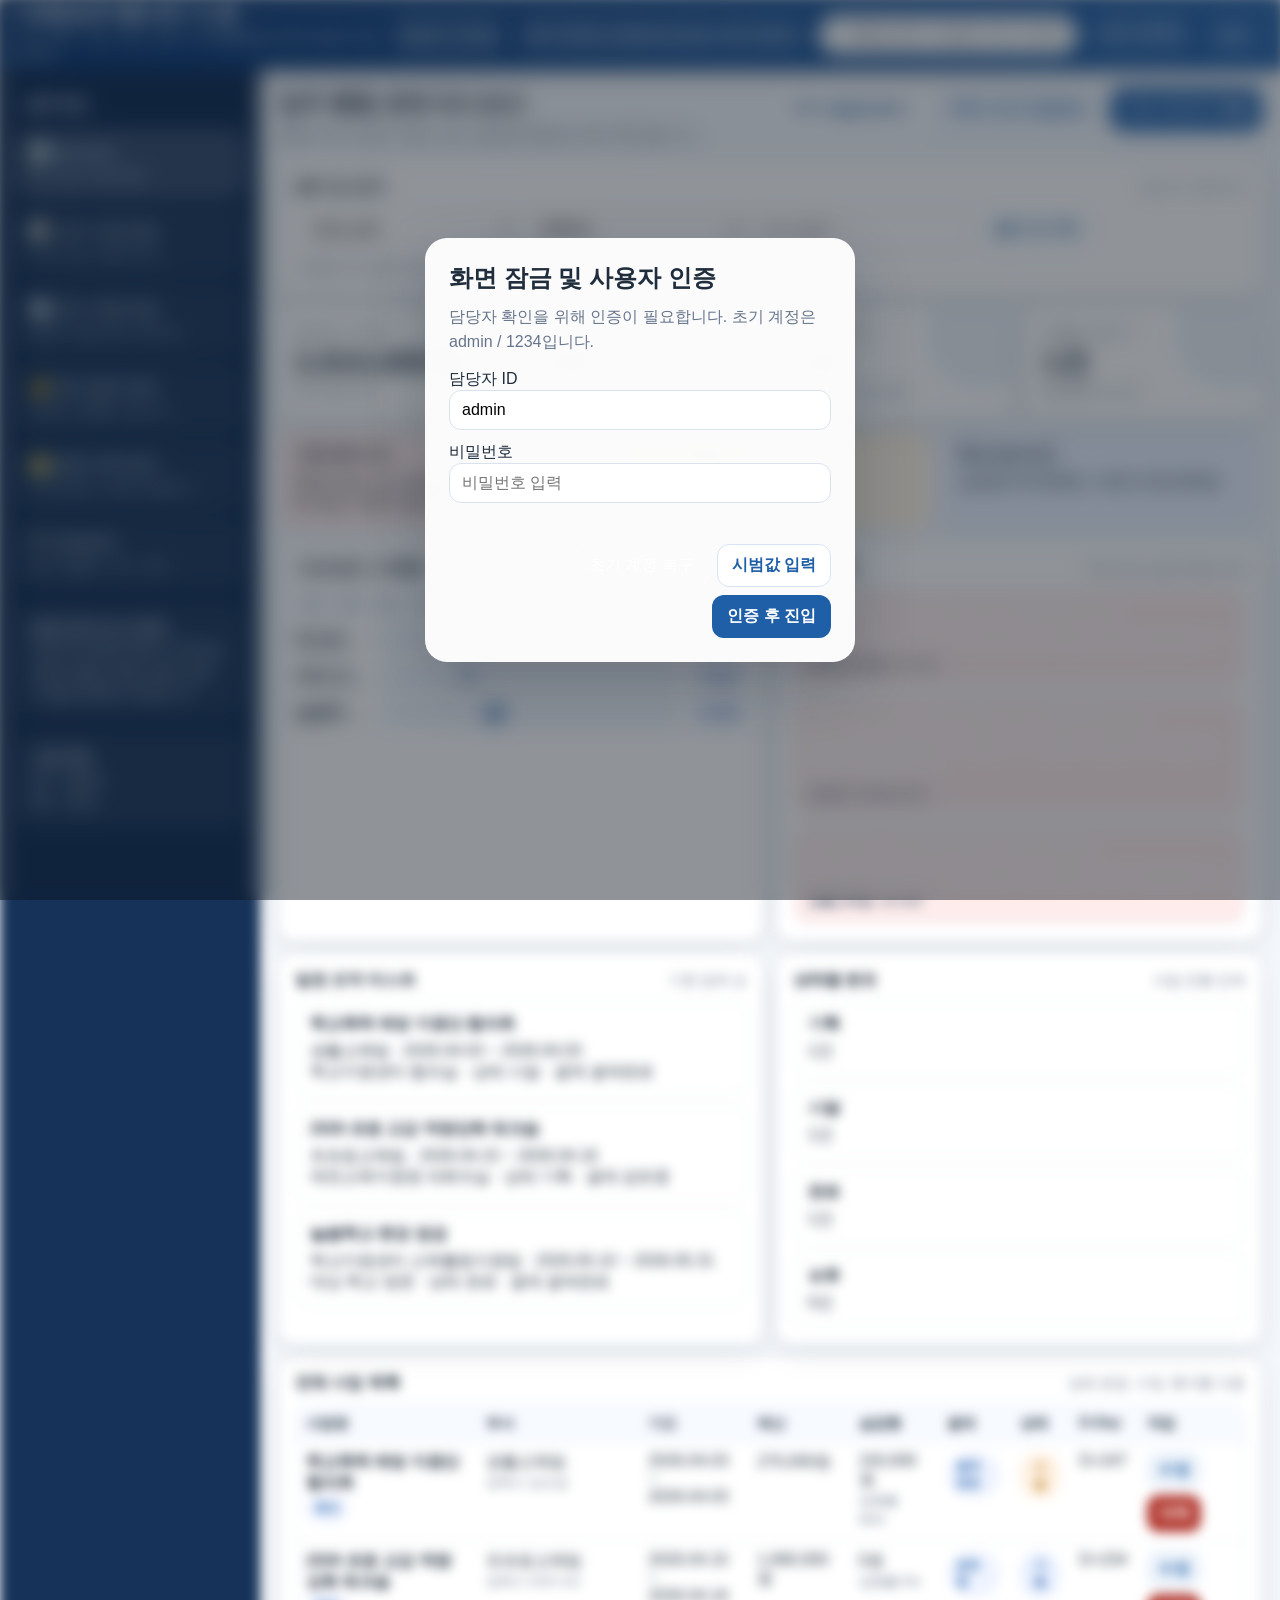
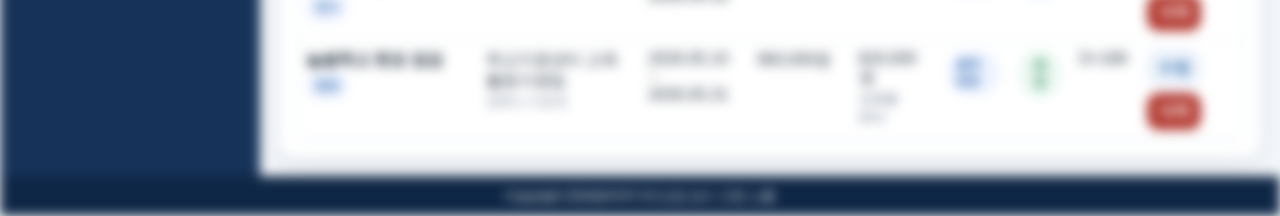
==== commit ec526db1: "Add files via upload" ====
--- a/index.html
+++ b/index.html
@@ -3,12 +3,12 @@
 <head>
 <meta charset="UTF-8">
 <meta name="viewport" content="width=device-width, initial-scale=1.0">
-<title>교육행정업무 통합 관리 시스템 v6.2.3 PWA</title>
+<title>교육행정업무 통합 관리 시스템 v6.2.4 PWA</title>
 <link rel="manifest" href="./manifest.webmanifest">
 <meta name="theme-color" content="#1f5fa8">
 <link rel="icon" href="./assets/icons/icon-192.png">
 <link rel="apple-touch-icon" href="./assets/icons/icon-192.png">
-<link rel="stylesheet" href="./css/style.css?v=6.2.3-planform">
+<link rel="stylesheet" href="./css/style.css?v=6.2.4-attachment">
 </head>
 <body>
 <div id="app" class="app blurred">
@@ -24,12 +24,12 @@
   <div class="nav">
     <button class="active" data-page="dash">📊<span> 대시보드</span><small>KPI · 일정 · 알림 현황</small></button>
     <button data-page="create">📝<span> 신규 사업 생성</span><small>기획 · 예산 · 결재선 작성</small></button>
-    <button data-page="doc">📄<span> 문서 자동 생성</span><small>계획서 · 회의록 · 결과보고</small></button>
+    <button data-page="doc">📄<span> 문서 자동 생성</span><small>겉공문 · 붙임 파일 · 결과보고</small></button>
     <button data-page="manage">💰<span> 예산·결과 관리</span><small>실집행 · 집행률 · 결과요약</small></button>
     <button data-page="flow">🗂️<span> 결재·이력 관리</span><small>다단계 결재 · 휴지통 · 활동로그</small></button>
     <button data-page="ops">🛠️<span> 운영센터</span><small>권한 · 템플릿 · 보안 · 백업</small></button>
   </div>
-  <div class="sidebox"><strong>운영 단계 v6.2.3 PWA</strong><br>CSS·JS·Assets·PWA 구조에 공문 본문과 붙임 기본계획서 자동 생성 서식을 반영한 버전입니다.</div>
+  <div class="sidebox"><strong>운영 단계 v6.2.4 PWA</strong><br>CSS·JS·Assets·PWA 구조에 겉공문과 붙임 계획서 별도 생성 기능을 반영한 버전입니다.</div>
   <div class="sidebox"><strong>시범 계정</strong><br><span style="font-family:Consolas,monospace">ID: admin</span><br><span style="font-family:Consolas,monospace">PW: 1234</span></div>
 </aside>
 <main>
@@ -72,6 +72,10 @@
         <div><label>추진 근거</label><textarea id="fBasis"></textarea></div>
         <div><label>목적</label><textarea id="fPurpose"></textarea></div>
         <div class="full"><label>방침</label><textarea id="fPolicy"></textarea></div>
+        <div class="full"><label>추진 배경 <span class="muted">(붙임 계획서용)</span></label><textarea id="fBackground" placeholder="예: 정책 변화, 현장 수요, 전년도 운영 결과 등을 입력"></textarea></div>
+        <div class="full"><label>실태 분석 <span class="muted">(붙임 계획서용)</span></label><textarea id="fAnalysis" placeholder="예: 현황, 문제점, 개선 방향을 줄 단위로 입력"></textarea></div>
+        <div class="full"><label>세부 추진 내용 <span class="muted">(붙임 계획서용)</span></label><textarea id="fDetailPlan" placeholder="예: 추진 과제별 세부 내용, 일정, 대상 등을 줄 단위로 입력"></textarea></div>
+        <div class="full"><label>기대 효과 <span class="muted">(붙임 계획서용)</span></label><textarea id="fExpected" placeholder="예: 사업 추진으로 기대되는 효과를 줄 단위로 입력"></textarea></div>
       </div>
       <div class="section" style="margin-top:14px"><h3>예산 산출 엔진</h3><button id="addBudget" class="soft">예산 행 추가</button></div>
       <div class="wrap"><table><thead><tr><th>항목명</th><th>단가</th><th>인원</th><th>횟수</th><th>산출액</th><th>작업</th></tr></thead><tbody id="budgetRows"></tbody></table></div>
@@ -82,7 +86,7 @@
   </section>
 
   <section id="doc" class="page">
-    <div class="top"><div><h1>문서 자동 생성</h1><p>케이에듀파인 공문 본문과 붙임 계획·회의록·결과보고서를 서식 유형별로 생성합니다.</p></div><div class="toolbar"><button id="copyHtml" class="sec">에듀파인 복사용 HTML 복사</button><button id="downRtf" class="pri">한글(.rtf) 다운로드</button><button id="printBtn" class="soft">인쇄</button></div></div>
+    <div class="top"><div><h1>문서 자동 생성</h1><p>겉공문은 케이에듀파인 본문 복사용으로, 붙임 파일은 별도 계획서·회의록·결과보고서로 생성합니다.</p></div><div class="toolbar"><button id="makeOfficial" class="sec">겉공문 생성</button><button id="makeAttachment" class="pri">붙임 계획서 생성</button><button id="downPairRtf" class="soft">공문+붙임 각각 다운로드</button><button id="copyHtml" class="sec">에듀파인 복사용 HTML 복사</button><button id="downRtf" class="pri">현재 문서 RTF</button><button id="printBtn" class="soft">인쇄</button></div></div>
     <div class="split">
       <div class="card">
         <div class="section"><h2>문서 컨트롤 패널</h2><span>저장된 사업과 템플릿 선택</span></div>
@@ -99,8 +103,8 @@
           <div class="full"><label>붙임 / 비고</label><textarea id="dAttach" style="min-height:88px" placeholder="여러 줄 입력 가능&#10;예: 1. 세부 추진 일정 1부.&#10;2. 예산 산출 기초내역 1부."></textarea></div>
         </div>
         <div class="note-list" style="margin-top:12px">
-          <div class="note info"><strong>템플릿 연동</strong>운영센터에서 설정한 머리말·꼬리말·회의 안건 문구가 문서 프리뷰에 즉시 반영됩니다.</div>
-          <div class="note info"><strong>다단계 결재선 출력</strong>사업별 결재선을 표 형태로 자동 삽입하여 공문서 흐름을 명확하게 표현합니다.</div>
+          <div class="note info"><strong>겉공문과 붙임 분리</strong>겉공문은 케이에듀파인 본문에 붙여넣는 안내문, 붙임 계획서는 표지와 세부 계획을 갖춘 별도 첨부문서로 생성합니다.</div>
+          <div class="note info"><strong>붙임 계획서 구조</strong>표지, 운영 근거, 추진 배경, 추진 목적, 실태 분석, 추진 방향, 추진 개요, 세부 추진 계획, 예산 운영 계획, 기대 효과를 자동 구성합니다.</div>
         </div>
       </div>
       <div class="card"><div class="section"><h2>라이브 프리뷰</h2><span id="previewMeta" class="mini badge">미리보기 준비 중</span></div><div class="preview"><div id="docPaper" class="paper"></div></div></div>
@@ -203,7 +207,7 @@
   }
 })();
 </script>
-<script src="./js/app.js?v=6.2.3-planform"></script>
+<script src="./js/app.js?v=6.2.4-attachment"></script>
 <script>
 /* app.js 로딩 후에도 초기값/복구값/시범값 입력 버튼이 admin / 1234를 쓰도록 보정 */
 (function(){
--- a/css/style.css
+++ b/css/style.css
@@ -1,4 +1,4 @@
-/* 교육행정업무 통합 관리 시스템 v6.2.3 PWA - 공문/붙임 기본계획서 서식 */
+/* 교육행정업무 통합 관리 시스템 v6.2.4 PWA - 겉공문/붙임 파일 별도 생성 서식 */
 :root{--bg:#f4f7fb;--card:#fff;--line:#d9e2ec;--text:#1f2d3d;--muted:#66758b;--pri:#1f5fa8;--pri2:#123b72;--ok:#19784c;--warn:#b2730d;--bad:#b2382f;--soft:#eef4fb;--shadow:0 10px 28px rgba(15,23,42,.08)}
 *{box-sizing:border-box} html,body{margin:0;padding:0;font-family:"Malgun Gothic","Apple SD Gothic Neo",sans-serif;color:var(--text);background:var(--bg)}
 button,input,select,textarea{font:inherit} button{cursor:pointer;border:1px solid transparent;border-radius:12px;padding:10px 14px} button:disabled{opacity:.55;cursor:not-allowed}
@@ -89,7 +89,7 @@
   #docPaper .doc-section{break-after:avoid;page-break-after:avoid}
 }
 
-/* === v6.2.3 붙임 기본계획서 구성: 표지 + 기본 목차형 계획서 === */
+/* === v6.2.4 붙임 계획서 구성: 표지 + 기본 목차형 계획서 === */
 .paper .doc-attachment .doc-cover{
   min-height:245mm;
   display:flex;
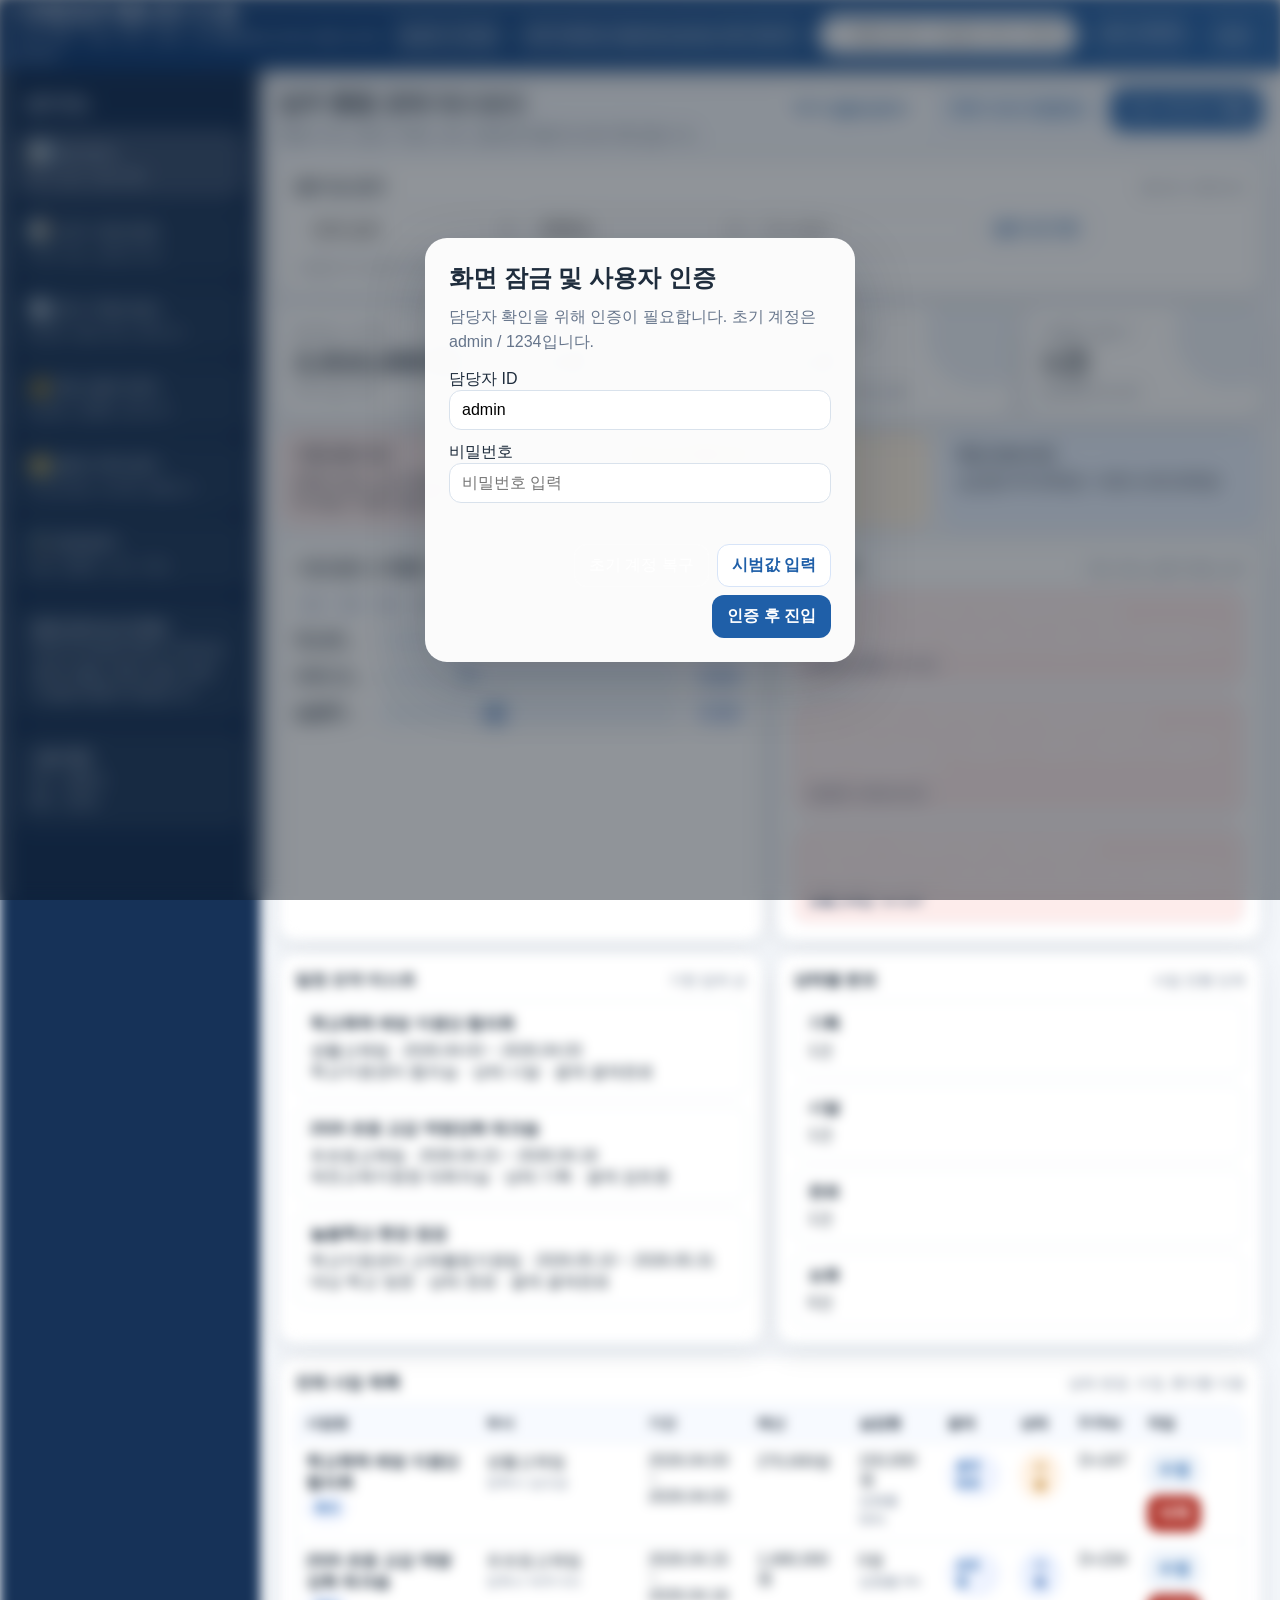
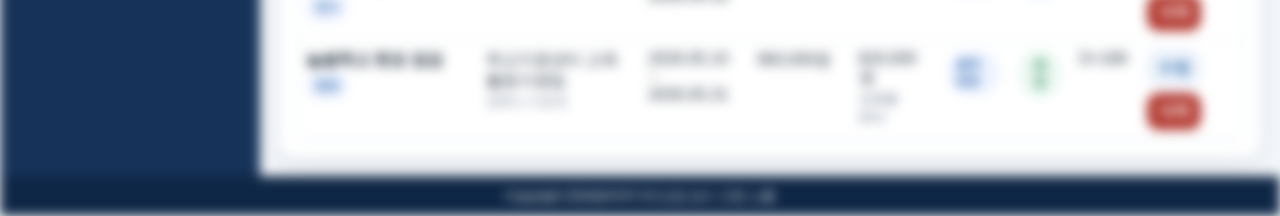
==== commit 739ece51: "Add files via upload" ====
--- a/index.html
+++ b/index.html
@@ -3,7 +3,7 @@
 <head>
 <meta charset="UTF-8">
 <meta name="viewport" content="width=device-width, initial-scale=1.0">
-<title>교육행정업무 통합 관리 시스템 v6.2.4 PWA</title>
+<title>교육행정업무 통합 관리 시스템 v6.2.5 PWA</title>
 <link rel="manifest" href="./manifest.webmanifest">
 <meta name="theme-color" content="#1f5fa8">
 <link rel="icon" href="./assets/icons/icon-192.png">
@@ -29,7 +29,7 @@
     <button data-page="flow">🗂️<span> 결재·이력 관리</span><small>다단계 결재 · 휴지통 · 활동로그</small></button>
     <button data-page="ops">🛠️<span> 운영센터</span><small>권한 · 템플릿 · 보안 · 백업</small></button>
   </div>
-  <div class="sidebox"><strong>운영 단계 v6.2.4 PWA</strong><br>CSS·JS·Assets·PWA 구조에 겉공문과 붙임 계획서 별도 생성 기능을 반영한 버전입니다.</div>
+  <div class="sidebox"><strong>운영 단계 v6.2.5 PWA</strong><br>CSS·JS·Assets·PWA 구조에 겉공문과 붙임 계획서 별도 생성 기능을 반영한 버전입니다.</div>
   <div class="sidebox"><strong>시범 계정</strong><br><span style="font-family:Consolas,monospace">ID: admin</span><br><span style="font-family:Consolas,monospace">PW: 1234</span></div>
 </aside>
 <main>
@@ -71,7 +71,10 @@
         <div class="full"><label>분류 태그</label><input id="fTags"></div>
         <div><label>추진 근거</label><textarea id="fBasis"></textarea></div>
         <div><label>목적</label><textarea id="fPurpose"></textarea></div>
-        <div class="full"><label>방침</label><textarea id="fPolicy"></textarea></div>
+        <div class="full"><label>방침 <span class="muted">(붙임 계획서용: 사업 운영 가이드라인)</span></label><textarea id="fPolicy" placeholder="예: 현장 여건 반영, 대상별 맞춤형 운영, 예산 집행 기준 준수 등"></textarea></div>
+        <div class="full"><label>행정사항 <span class="muted">(겉공문용: 기관·학교에 안내할 지시·협조사항)</span></label><textarea id="fAdminItems" placeholder="예: 대상 학교는 기한 내 신청서를 제출
+예산 집행 후 증빙자료 제출
+결과보고서 제출 기한 준수"></textarea></div>
         <div class="full"><label>추진 배경 <span class="muted">(붙임 계획서용)</span></label><textarea id="fBackground" placeholder="예: 정책 변화, 현장 수요, 전년도 운영 결과 등을 입력"></textarea></div>
         <div class="full"><label>실태 분석 <span class="muted">(붙임 계획서용)</span></label><textarea id="fAnalysis" placeholder="예: 현황, 문제점, 개선 방향을 줄 단위로 입력"></textarea></div>
         <div class="full"><label>세부 추진 내용 <span class="muted">(붙임 계획서용)</span></label><textarea id="fDetailPlan" placeholder="예: 추진 과제별 세부 내용, 일정, 대상 등을 줄 단위로 입력"></textarea></div>
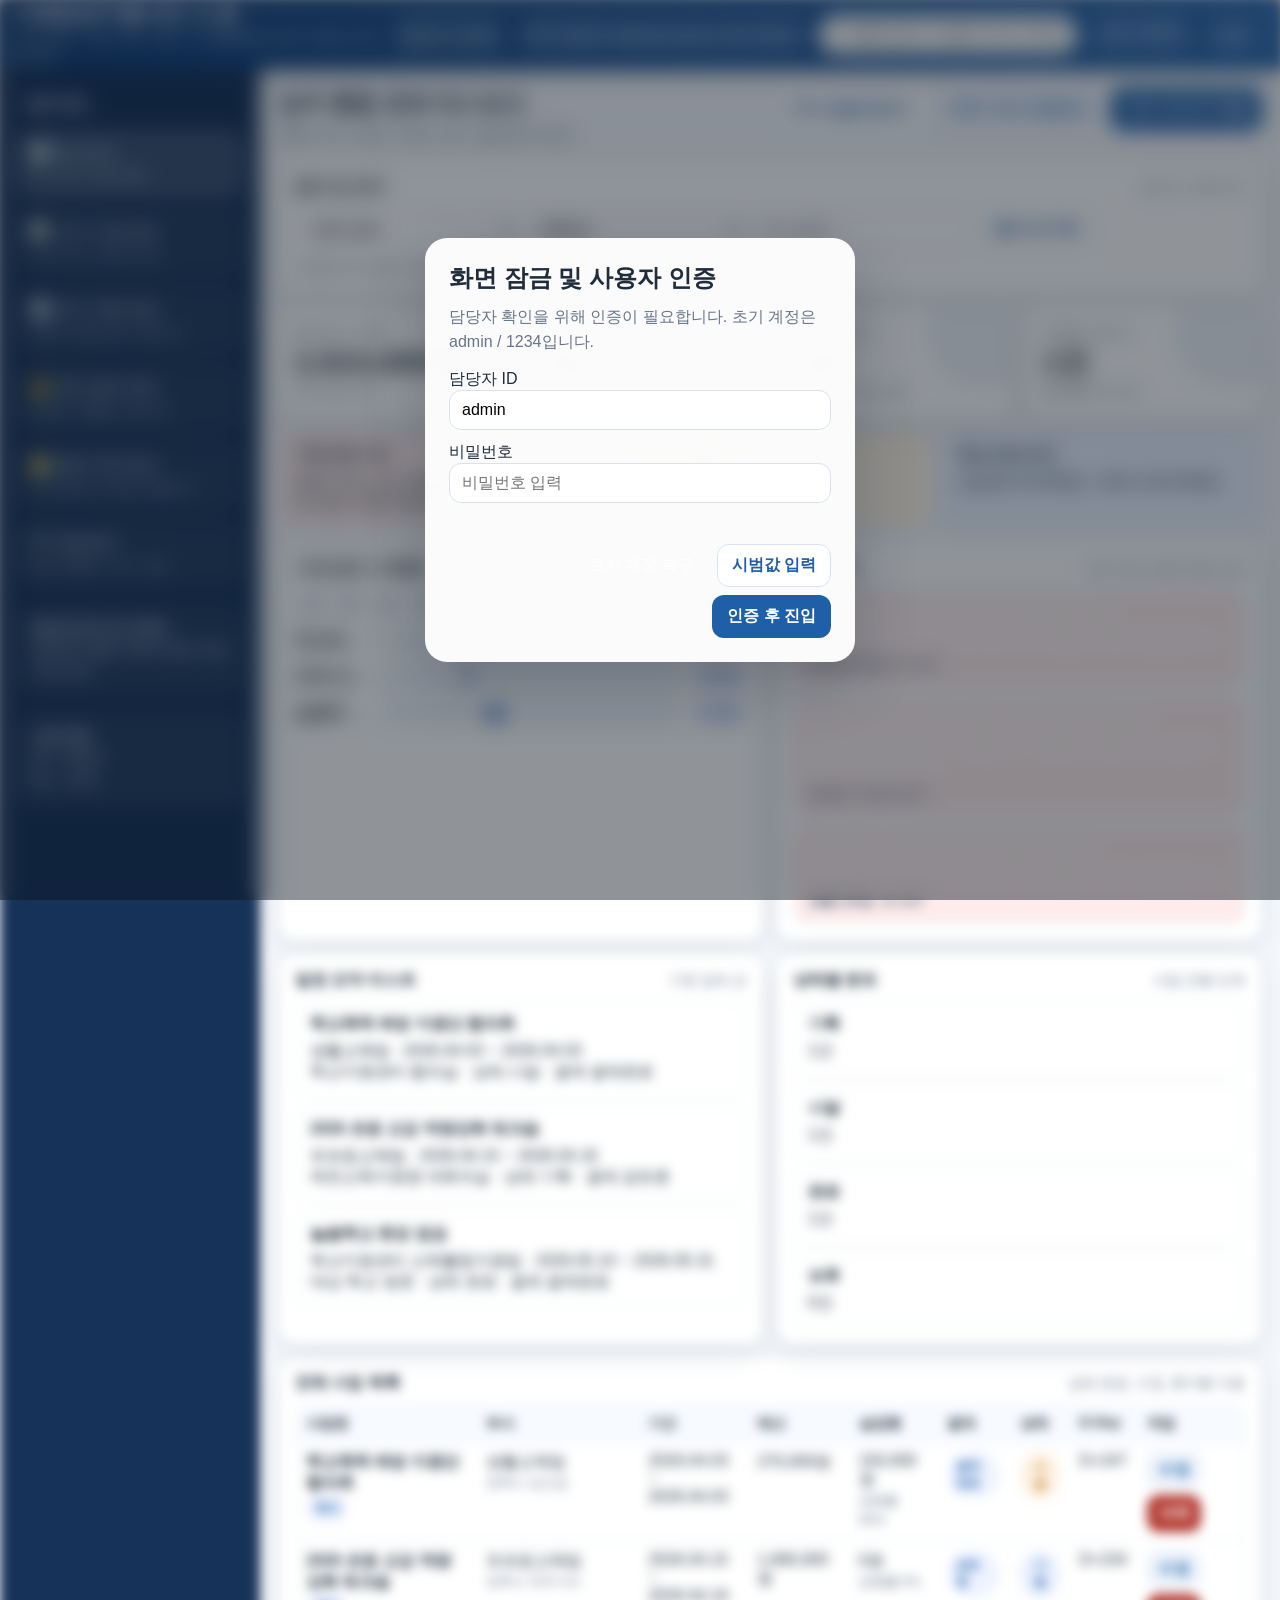
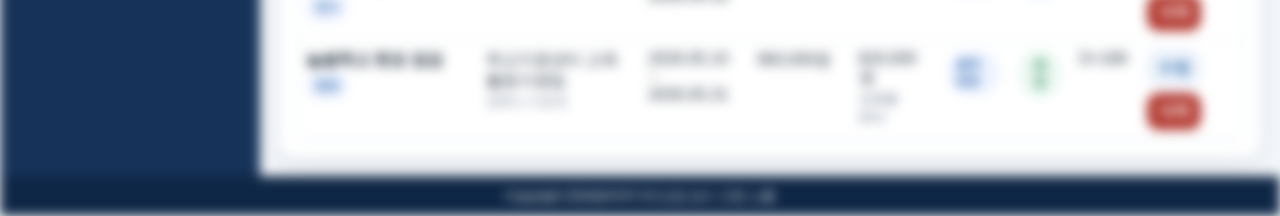
==== commit 07678f48: "Update index.html" ====
--- a/index.html
+++ b/index.html
@@ -13,7 +13,7 @@
 <body>
 <div id="app" class="app blurred">
 <header>
-  <div class="title"><strong id="sysName">교육행정업무 통합 관리 시스템</strong><span id="sysSub">사업 계획 · 시달 · 예산 · 결과 · 문서출력을 한 화면 흐름으로 통합 관리</span></div>
+  <div class="title"><strong id="sysName">교육행정업무 통합 관리 시스템</strong><span id="sysSub">사업 계획 · 시달 · 예산 · 결과 · 문서출력 통합 관리</span></div>
   <div id="userChip" class="chip">담당자: 미인증</div>
   <div id="clockChip" class="chip">KST 로딩 중...</div>
   <div class="search"><input id="globalSearch" placeholder="통합 검색: 사업명, 부서, 목적, 장소, 대상"></div>
@@ -29,12 +29,12 @@
     <button data-page="flow">🗂️<span> 결재·이력 관리</span><small>다단계 결재 · 휴지통 · 활동로그</small></button>
     <button data-page="ops">🛠️<span> 운영센터</span><small>권한 · 템플릿 · 보안 · 백업</small></button>
   </div>
-  <div class="sidebox"><strong>운영 단계 v6.2.5 PWA</strong><br>CSS·JS·Assets·PWA 구조에 겉공문과 붙임 계획서 별도 생성 기능을 반영한 버전입니다.</div>
+  <div class="sidebox"><strong>운영 단계 v6.2.5 PWA</strong><br>겉공문과 붙임 계획서 별도 생성 기능 버전</div>
   <div class="sidebox"><strong>시범 계정</strong><br><span style="font-family:Consolas,monospace">ID: admin</span><br><span style="font-family:Consolas,monospace">PW: 1234</span></div>
 </aside>
 <main>
   <section id="dash" class="page active">
-    <div class="top"><div><h1>업무 통합 관제 대시보드</h1><p>총괄 지표, 일정, 위험 신호, 알림센터를 한 번에 확인합니다.</p></div><div class="toolbar"><button id="csvUpBtn" class="sec">CSV 일괄 업로드</button><button id="csvTplBtn" class="soft">CSV 서식 다운로드</button><button id="yearOutBtn" class="pri">연간 데이터 추출</button><input id="csvFile" type="file" accept=".csv" hidden></div></div>
+    <div class="top"><div><h1>업무 통합 관제 대시보드</h1><p>총괄 지표, 일정, 위험 신호, 알림센터 확인</p></div><div class="toolbar"><button id="csvUpBtn" class="sec">CSV 일괄 업로드</button><button id="csvTplBtn" class="soft">CSV 서식 다운로드</button><button id="yearOutBtn" class="pri">연간 데이터 추출</button><input id="csvFile" type="file" accept=".csv" hidden></div></div>
     <div class="card" style="margin-bottom:12px"><div class="section"><h2>필터 및 검색</h2><span id="resultMeta">총 0건</span></div><div class="filters"><select id="statusF"><option value="all">전체 상태</option><option>기획</option><option>시달</option><option>완료</option><option>보류</option></select><select id="yearF"></select><input id="deptF" placeholder="부서 필터"><button id="clearF" class="sec">필터 초기화</button><span class="muted">사업명·부서·담당자·목적·장소·태그를 통합 검색합니다.</span></div></div>
     <div id="kpis" class="grid4"></div>
     <div id="alerts" class="alerts"></div>
@@ -50,7 +50,7 @@
   </section>
 
   <section id="create" class="page">
-    <div class="top"><div><h1>신규 사업 생성</h1><p>기획·지침 수립에 필요한 마스터 데이터와 다단계 결재선을 함께 작성합니다.</p></div><div class="toolbar"><span id="editBadge" class="mini badge" style="display:none">수정 모드</span><button id="resetForm" class="sec">입력 초기화</button><button id="saveProj" class="pri">저장</button></div></div>
+    <div class="top"><div><h1>신규 사업 생성</h1><p>기획·지침 수립에 필요한 마스터 데이터와 다단계 결재선 작성</p></div><div class="toolbar"><span id="editBadge" class="mini badge" style="display:none">수정 모드</span><button id="resetForm" class="sec">입력 초기화</button><button id="saveProj" class="pri">저장</button></div></div>
     <div class="card">
       <div class="section"><h2>과거 사업 복제 및 수정</h2><span>기존 사업을 복제하거나 수정 모드로 불러옵니다.</span></div>
       <div class="form">
@@ -73,8 +73,7 @@
         <div><label>목적</label><textarea id="fPurpose"></textarea></div>
         <div class="full"><label>방침 <span class="muted">(붙임 계획서용: 사업 운영 가이드라인)</span></label><textarea id="fPolicy" placeholder="예: 현장 여건 반영, 대상별 맞춤형 운영, 예산 집행 기준 준수 등"></textarea></div>
         <div class="full"><label>행정사항 <span class="muted">(겉공문용: 기관·학교에 안내할 지시·협조사항)</span></label><textarea id="fAdminItems" placeholder="예: 대상 학교는 기한 내 신청서를 제출
-예산 집행 후 증빙자료 제출
-결과보고서 제출 기한 준수"></textarea></div>
+예산 집행 후 증빙자료 제출 결과보고서 제출 기한 준수"></textarea></div>
         <div class="full"><label>추진 배경 <span class="muted">(붙임 계획서용)</span></label><textarea id="fBackground" placeholder="예: 정책 변화, 현장 수요, 전년도 운영 결과 등을 입력"></textarea></div>
         <div class="full"><label>실태 분석 <span class="muted">(붙임 계획서용)</span></label><textarea id="fAnalysis" placeholder="예: 현황, 문제점, 개선 방향을 줄 단위로 입력"></textarea></div>
         <div class="full"><label>세부 추진 내용 <span class="muted">(붙임 계획서용)</span></label><textarea id="fDetailPlan" placeholder="예: 추진 과제별 세부 내용, 일정, 대상 등을 줄 단위로 입력"></textarea></div>
@@ -173,13 +172,13 @@
           <div><label>로그인 비밀번호</label><input id="oPw" type="password"></div>
           <div><label>자동 잠금 시간(분)</label><input id="oIdle" type="number" min="1" max="480"></div>
         </div>
-        <div class="note info" style="margin-top:12px"><strong>보안 안내</strong>이 시스템은 브라우저 로컬 저장소 기반 시제품입니다. 실제 배포 시에는 서버 인증, 권한 분리, 암호화 저장, 접근 로그 분리가 필요합니다.<div id="auditMeta" class="muted" style="margin-top:8px"></div></div>
+        <div class="note info" style="margin-top:12px"><strong>보안 안내</strong>이 시스템은 브라우저 로컬 저장소 기반 프로그램입니다. 시스템내 사용 프로그램입니다.<div id="auditMeta" class="muted" style="margin-top:8px"></div></div>
         <div class="toolbar" style="margin-top:12px"><button id="backupBtn" class="sec">백업 JSON 내보내기</button><button id="restoreBtn" class="soft">백업 JSON 불러오기</button><button id="resetBtn" class="warn">시범 데이터 재설정</button><button id="lockNow" class="bad">즉시 잠금</button><input id="restoreFile" type="file" accept=".json" hidden></div>
       </div>
     </div>
   </section>
 </main>
-<footer id="footText">Copyright 2026@박주가리교감 상시 고정 노출</footer>
+<footer id="footText">Copyright 2026@ 강창원</footer>
 </div>
 
 <div id="auth" class="auth">
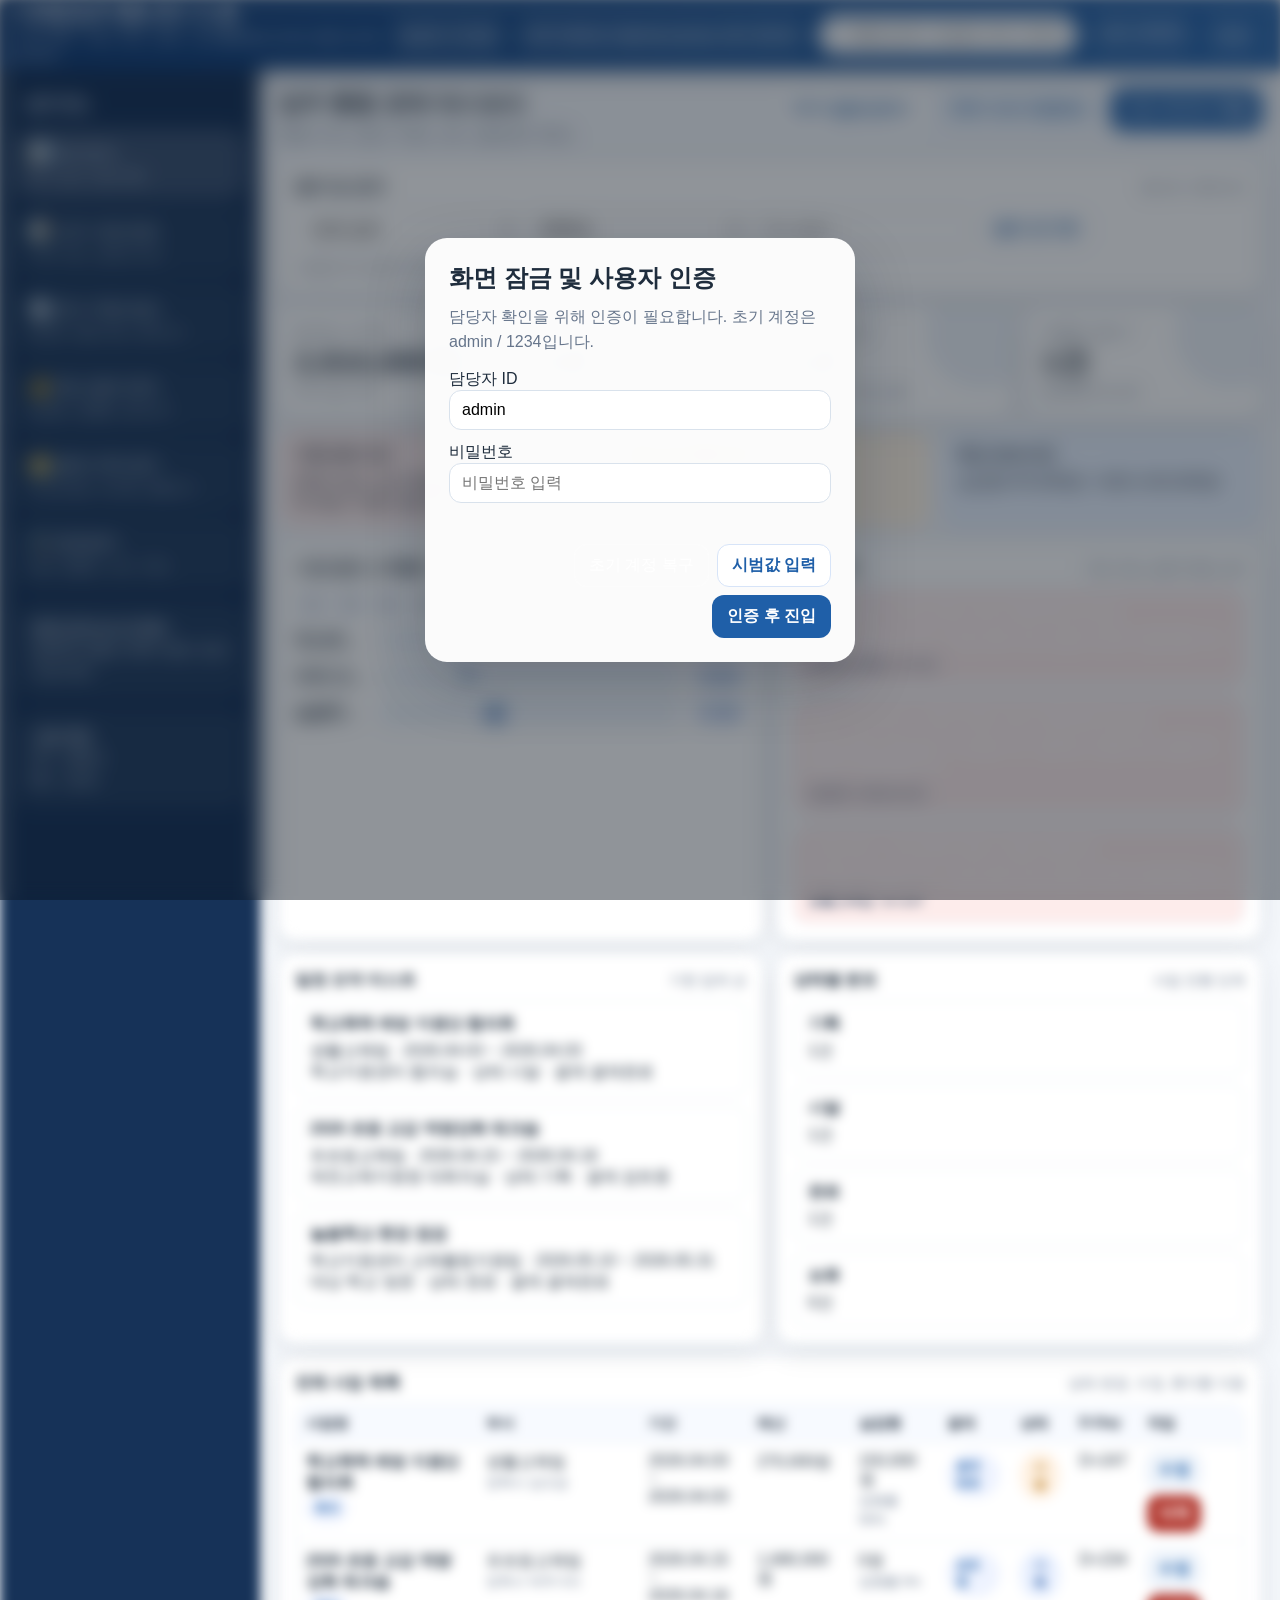
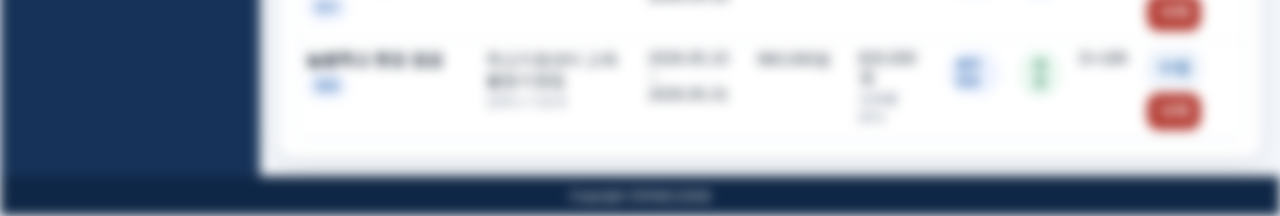
==== commit 992d0453: "Refine text and structure in index.html" ====
--- a/index.html
+++ b/index.html
@@ -35,7 +35,7 @@
 <main>
   <section id="dash" class="page active">
     <div class="top"><div><h1>업무 통합 관제 대시보드</h1><p>총괄 지표, 일정, 위험 신호, 알림센터 확인</p></div><div class="toolbar"><button id="csvUpBtn" class="sec">CSV 일괄 업로드</button><button id="csvTplBtn" class="soft">CSV 서식 다운로드</button><button id="yearOutBtn" class="pri">연간 데이터 추출</button><input id="csvFile" type="file" accept=".csv" hidden></div></div>
-    <div class="card" style="margin-bottom:12px"><div class="section"><h2>필터 및 검색</h2><span id="resultMeta">총 0건</span></div><div class="filters"><select id="statusF"><option value="all">전체 상태</option><option>기획</option><option>시달</option><option>완료</option><option>보류</option></select><select id="yearF"></select><input id="deptF" placeholder="부서 필터"><button id="clearF" class="sec">필터 초기화</button><span class="muted">사업명·부서·담당자·목적·장소·태그를 통합 검색합니다.</span></div></div>
+    <div class="card" style="margin-bottom:12px"><div class="section"><h2>필터 및 검색</h2><span id="resultMeta">총 0건</span></div><div class="filters"><select id="statusF"><option value="all">전체 상태</option><option>기획</option><option>시달</option><option>완료</option><option>보류</option></select><select id="yearF"></select><input id="deptF" placeholder="부서 필터"><button id="clearF" class="sec">필터 초기화</button><span class="muted">사업명·부서·담당자·목적·장소·태그 통합 검색</span></div></div>
     <div id="kpis" class="grid4"></div>
     <div id="alerts" class="alerts"></div>
     <div class="grid2" style="margin-bottom:12px">
@@ -52,7 +52,7 @@
   <section id="create" class="page">
     <div class="top"><div><h1>신규 사업 생성</h1><p>기획·지침 수립에 필요한 마스터 데이터와 다단계 결재선 작성</p></div><div class="toolbar"><span id="editBadge" class="mini badge" style="display:none">수정 모드</span><button id="resetForm" class="sec">입력 초기화</button><button id="saveProj" class="pri">저장</button></div></div>
     <div class="card">
-      <div class="section"><h2>과거 사업 복제 및 수정</h2><span>기존 사업을 복제하거나 수정 모드로 불러옵니다.</span></div>
+      <div class="section"><h2>과거 사업 복제 및 수정</h2><span>기존 사업을 복제하거나 수정 모드로 불러옴</span></div>
       <div class="form">
         <div><label>복제 대상 사업</label><select id="cloneSel"><option value="">새로 작성</option></select></div>
         <div><label>수정 대상 사업</label><select id="editSel"><option value="">선택 안 함</option></select></div>
@@ -88,7 +88,7 @@
   </section>
 
   <section id="doc" class="page">
-    <div class="top"><div><h1>문서 자동 생성</h1><p>겉공문은 케이에듀파인 본문 복사용으로, 붙임 파일은 별도 계획서·회의록·결과보고서로 생성합니다.</p></div><div class="toolbar"><button id="makeOfficial" class="sec">겉공문 생성</button><button id="makeAttachment" class="pri">붙임 계획서 생성</button><button id="downPairRtf" class="soft">공문+붙임 각각 다운로드</button><button id="copyHtml" class="sec">에듀파인 복사용 HTML 복사</button><button id="downRtf" class="pri">현재 문서 RTF</button><button id="printBtn" class="soft">인쇄</button></div></div>
+    <div class="top"><div><h1>문서 자동 생성</h1><p>겉공문은 케이에듀파인 본문 복사용으로, 붙임 파일은 별도 계획서·회의록·결과보고서로 생성</p></div><div class="toolbar"><button id="makeOfficial" class="sec">겉공문 생성</button><button id="makeAttachment" class="pri">붙임 계획서 생성</button><button id="downPairRtf" class="soft">공문+붙임 각각 다운로드</button><button id="copyHtml" class="sec">에듀파인 복사용 HTML 복사</button><button id="downRtf" class="pri">현재 문서 RTF</button><button id="printBtn" class="soft">인쇄</button></div></div>
     <div class="split">
       <div class="card">
         <div class="section"><h2>문서 컨트롤 패널</h2><span>저장된 사업과 템플릿 선택</span></div>
@@ -105,8 +105,8 @@
           <div class="full"><label>붙임 / 비고</label><textarea id="dAttach" style="min-height:88px" placeholder="여러 줄 입력 가능&#10;예: 1. 세부 추진 일정 1부.&#10;2. 예산 산출 기초내역 1부."></textarea></div>
         </div>
         <div class="note-list" style="margin-top:12px">
-          <div class="note info"><strong>겉공문과 붙임 분리</strong>겉공문은 케이에듀파인 본문에 붙여넣는 안내문, 붙임 계획서는 표지와 세부 계획을 갖춘 별도 첨부문서로 생성합니다.</div>
-          <div class="note info"><strong>붙임 계획서 구조</strong>표지, 운영 근거, 추진 배경, 추진 목적, 실태 분석, 추진 방향, 추진 개요, 세부 추진 계획, 예산 운영 계획, 기대 효과를 자동 구성합니다.</div>
+          <div class="note info"><strong>겉공문과 붙임 분리</strong>겉공문은 케이에듀파인 본문에 붙여넣는 안내문, 붙임 계획서는 표지와 세부 계획을 갖춘 별도 첨부문서로 생성</div>
+          <div class="note info"><strong>붙임 계획서 구조</strong>표지, 운영 근거, 추진 배경, 추진 목적, 실태 분석, 추진 방향, 추진 개요, 세부 추진 계획, 예산 운영 계획, 기대 효과 자동 구성</div>
         </div>
       </div>
       <div class="card"><div class="section"><h2>라이브 프리뷰</h2><span id="previewMeta" class="mini badge">미리보기 준비 중</span></div><div class="preview"><div id="docPaper" class="paper"></div></div></div>
@@ -114,7 +114,7 @@
   </section>
 
   <section id="manage" class="page">
-    <div class="top"><div><h1>예산·결과 관리</h1><p>사업별 실집행, 집행률, 차액, 결과 요약을 입력하고 관리합니다.</p></div><div class="toolbar"><button id="saveManage" class="pri">변경 저장</button></div></div>
+    <div class="top"><div><h1>예산·결과 관리</h1><p>사업별 실집행, 집행률, 차액, 결과 요약을 입력 관리</p></div><div class="toolbar"><button id="saveManage" class="pri">변경 저장</button></div></div>
     <div class="grid2">
       <div class="card"><div class="section"><h2>사업별 예산·결과 입력</h2><span>실집행액과 결과 요약 수정</span></div><div class="wrap"><table><thead><tr><th>사업명</th><th>계획예산</th><th>실집행액</th><th>차액</th><th>집행률</th><th>결과 요약</th></tr></thead><tbody id="manageRows"></tbody></table></div></div>
       <div class="card"><div class="section"><h2>예산 관제 요약</h2><span>예산 대비 실집행 기준</span></div><div id="manageSummary" class="note-list"></div></div>
@@ -122,7 +122,7 @@
   </section>
 
   <section id="flow" class="page">
-    <div class="top"><div><h1>결재·이력 관리</h1><p>사업별 다단계 결재, 문서번호, 활동 이력, 휴지통 복원을 통합 관리합니다.</p></div><div class="toolbar"><button id="saveFlowMeta" class="pri">결재 정보 저장</button></div></div>
+    <div class="top"><div><h1>결재·이력 관리</h1><p>사업별 다단계 결재, 문서번호, 활동 이력, 휴지통 복원을 통합 관리</p></div><div class="toolbar"><button id="saveFlowMeta" class="pri">결재 정보 저장</button></div></div>
     <div class="grid2">
       <div class="card"><div class="section"><h2>결재·문서 흐름 보드</h2><span>결재선 진행, 반려, 재개, 문서번호 관리</span></div><div class="wrap"><table><thead><tr><th>사업명</th><th>결재선</th><th>결재상태</th><th>결재기한</th><th>문서번호</th><th>우선/보안</th><th>작업</th></tr></thead><tbody id="flowRows"></tbody></table></div></div>
       <div class="card"><div class="section"><h2>결재 관제 요약</h2><span>미결재, 반려, 임박 건수</span></div><div id="flowSummary" class="note-list"></div></div>
@@ -134,7 +134,7 @@
   </section>
 
   <section id="ops" class="page">
-    <div class="top"><div><h1>운영센터</h1><p>권한 모드, 템플릿, 보안, 백업, 기본 설정을 통합 관리합니다.</p></div><div class="toolbar"><button id="saveOps" class="pri">운영 설정 저장</button></div></div>
+    <div class="top"><div><h1>운영센터</h1><p>권한 모드, 템플릿, 보안, 백업, 기본 설정을 통합 관리</p></div><div class="toolbar"><button id="saveOps" class="pri">운영 설정 저장</button></div></div>
     <div class="grid2">
       <div class="card">
         <div class="section"><h2>권한 모드 및 세션 운영</h2><span>역할 기반 메뉴·기능 제어</span></div>
